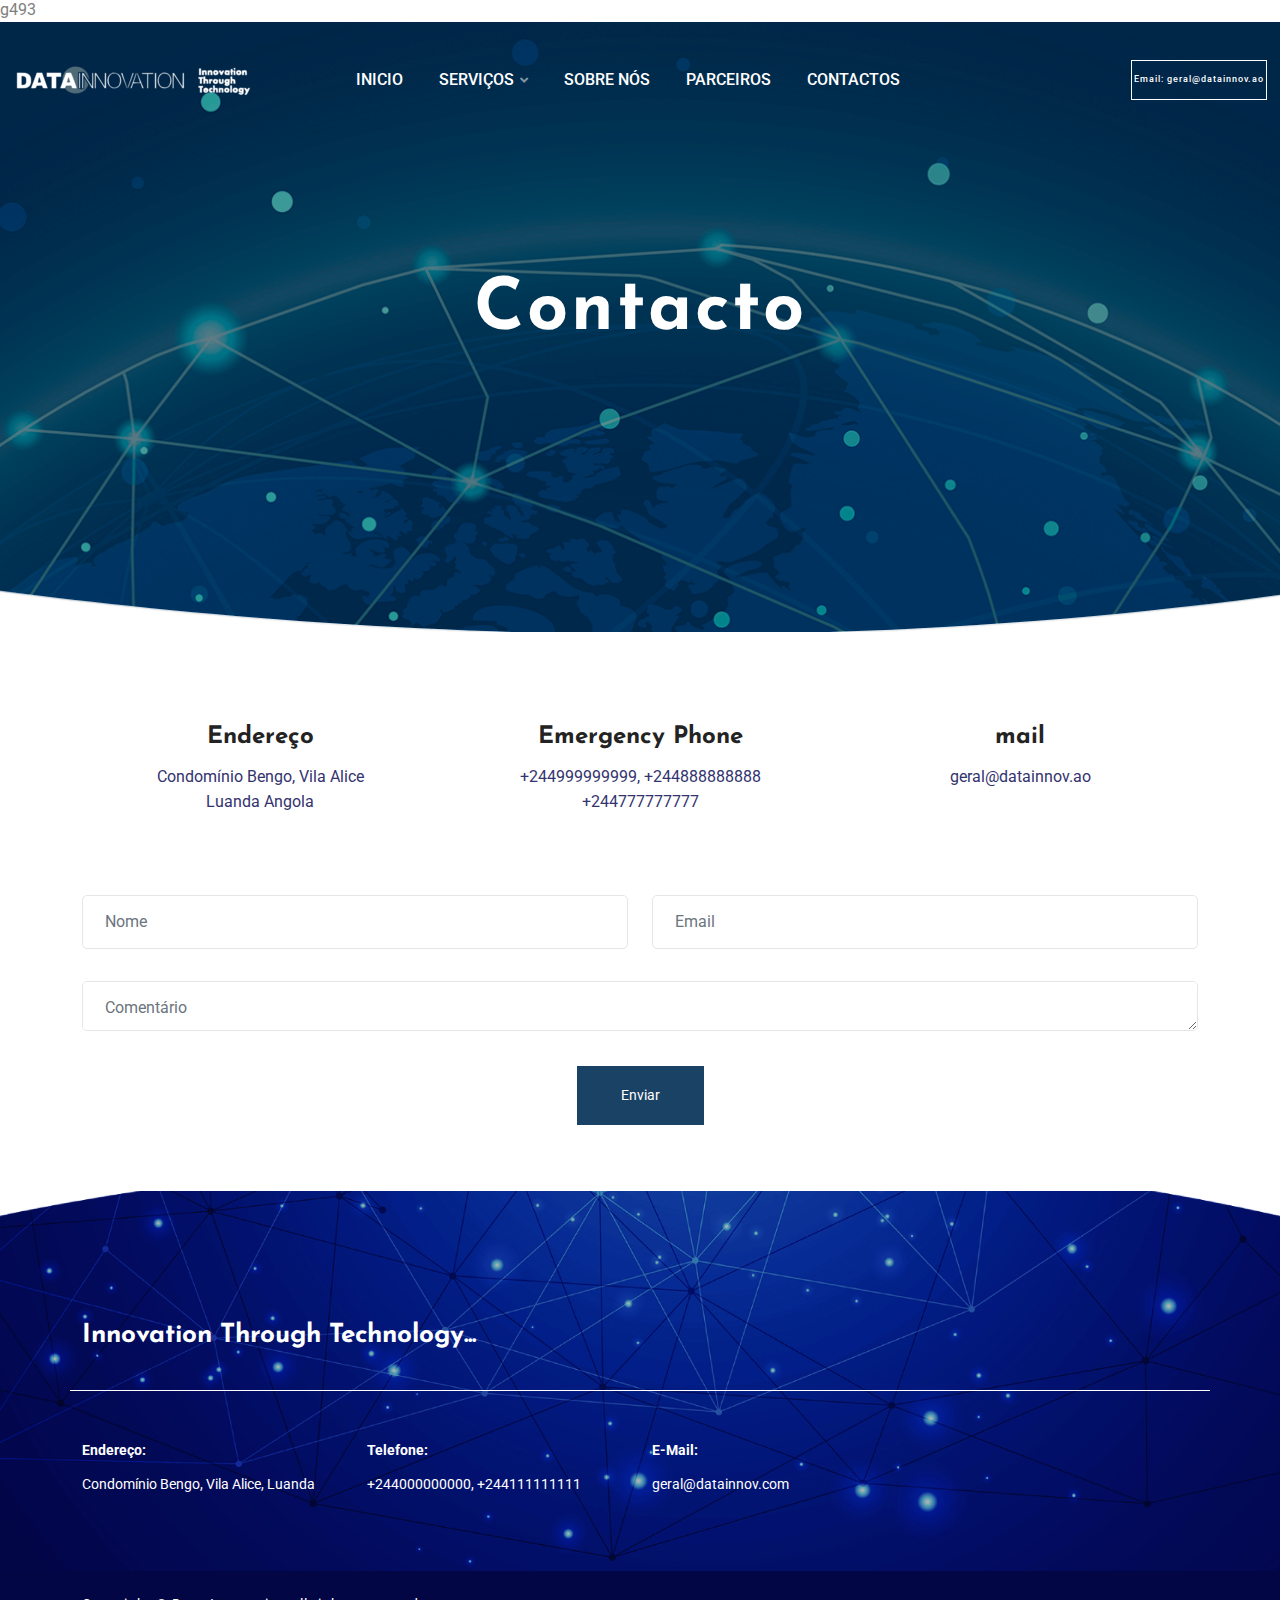
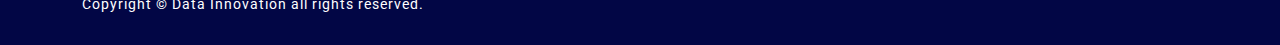
==== contact.html @ 6fbb6969 "first commit" ====
g493<!DOCTYPE HTML>
<html lang="en-US">
<head>
	<meta charset="UTF-8">
	<meta http-equiv="x-ua-compatible" content="ie=edge">
	<title>Ailata Technology & Multipurpose HTML5 Template</title>
	<meta name="description" content="">
	<meta name="viewport" content="width=device-width, initial-scale=1">
	<!-- Favicon -->
	<link rel="icon" type="image/png" sizes="56x56" href="assets/images/fav-icon/icon.png">
	<!-- bootstrap CSS -->
	<link rel="stylesheet" href="assets/css/bootstrap.min.css" type="text/css" media="all" />
	<!-- carousel CSS -->
	<link rel="stylesheet" href="assets/css/owl.carousel.min.css" type="text/css" media="all" />	
	<!-- nivo-slider CSS -->
	<link rel="stylesheet" href="assets/css/nivo-slider.css" type="text/css" media="all" />
	<!-- animate CSS -->
	<link rel="stylesheet" href="assets/css/animate.css" type="text/css" media="all" />	
	<!-- animated-text CSS -->
	<link rel="stylesheet" href="assets/css/animated-text.css" type="text/css" media="all" />	
	<!-- font-awesome CSS -->
	<link rel="stylesheet" href="assets/css/all.min.css" type="text/css" media="all" />	
	<!-- font-flaticon CSS -->
	<link rel="stylesheet" href="assets/css/flaticon.css" type="text/css" media="all" />	
	<!-- theme-default CSS -->
	<link rel="stylesheet" href="assets/css/theme-default.css" type="text/css" media="all" />	
	<!-- meanmenu CSS -->
	<link rel="stylesheet" href="assets/css/meanmenu.min.css" type="text/css" media="all" />
	<!-- Main Style CSS -->
	<link rel="stylesheet"  href="style.css" type="text/css" media="all" />
	<!-- transitions CSS -->
	<link rel="stylesheet" href="assets/css/owl.transitions.css" type="text/css" media="all" />
	<!-- venobox CSS -->
	<link rel="stylesheet" href="venobox/venobox.css" type="text/css" media="all" />
	<!-- widget CSS -->
	<link rel="stylesheet" href="assets/css/widget.css" type="text/css" media="all" />
	<!-- Jquery UI CSS -->	
	<link rel="stylesheet" href="assets/css/jquery-ui.min.css" type="text/css" media="all" />
	<!-- Jquery UI CSS -->	
	<link rel="stylesheet" href="assets/css/swiper-bundle.min.css" type="text/css" media="all" />
	<!-- responsive CSS -->
	<link rel="stylesheet" href="assets/css/responsive.css" type="text/css" media="all" />
	<!-- modernizr js -->	
	<script src="assets/js/vendor/modernizr-3.5.0.min.js"></script>
	
</head>
<body>
	<!--==================================================-->
	<!--start ailata Header  Area -->
	<!--==================================================-->
	<div class="header-area style-four" id="sticky-header">
		<div class="container-fluid">
			<div class="m-logo">
				<a href="#"><span class="logo-txt"></span></a>
			</div>
			<div class="menu-toggle">
				<span class="open_bar"><i class="fas fa-bars"></i></span>
				<span class="close_bar"><i class="fas fa-times"></i></span>
			</div>
			<div class="menu-wrapper">
				<div class="row align-items-center d-flex">
					<div class="col-lg-2">
						<div class="header-logo">
							<a class="main-logo" href="index.html"><img src="assets/images/Old_Logo.png" alt=""></a>
							<a class="stiky-logo" href="index.html"><img class="active" src="assets/images/Old_Logo_clean.png" alt=""></a>
						</div>
					</div>
					<div class="col-lg-8 p-0">
						<!--startheader menu-->
						<div class="header-menu ">
							<ul>
								<li><a href="index.html">Inicio<span class="mobile-menu-icon"><i class="fas fa-angle-right"></i></span></a>
								</li>
								<li><a href="#">Serviços <span><i class="fas fa-angle-down"></i></span><span class="mobile-menu-icon"><i class="fas fa-angle-right"></i></span></a>
									<div class="sub-menu">
										<ul>
											<li><a href="infra.html">Infraestruturas</a></li>
											<li><a href="Development.html">Desenvolvimento</a></li>
											<li><a href="Security.html">Segurança</a></li>
											<li><a href="Outsourcing.html">Outsourcing</a></li>
										</ul>
									</div>
								</li>
								<li><a href="About-us.html">Sobre Nós<span class="mobile-menu-icon"><i class="fas fa-angle-right"></i></span></a>
								</li>
								<li><a href="Partners.html">Parceiros<span class="mobile-menu-icon"><i class="fas fa-angle-right"></i></span></a>
								</li>
								<li><a href="contact.html">Contactos<span></a>
								</li>
							</ul>
						</div>
					</div>
					<div class="col-lg-2">
						<div class="header-right-menu">
							<!--<div class="header-src-btn">
								<div class="search-box-btn search-box-outer"><i class="fas fa-search"></i></div>
							</div>-->
							<div class="header-contact">
								<a href="contact.html">Email: geral@datainnov.ao</a>
							</div>
						</div>
					</div>
				</div>
			</div>
		</div>
	</div>
	<!--==================================================-->
	<!--Start ailata breatcome Area-->
	<!--==================================================-->
	<div class="breatcome-area d-flex align-items-center">
		<div class="container">
			<div class="row">
				<div class="col-lg-12">
					<div class="breatcome-content text-center">
						<div class="breatcome-content-title">
							<h1 class="text-white">contacto</h1>
						</div>
						<!-- <div class="breatcome-content-text">
							<ul>
								<li><a href="index.html">Home </a> <i class="fas fa-chevron-right"></i> <span>contacto</span></li>
							</ul>
						</div> -->
					</div>
				</div>
			</div>
		</div>
	</div>
	<!--==================================================-->
	<!--Start ailata contact Area-->
	<!--==================================================-->
	<div class="contact-area pt-90 pb-70">
		<div class="container">
			<div class="row">
				<div class="col-lg-4 col-md-6">
					<div class="single-contact-box">
						<div class="contact-content">
							<div class="contact-title">
							<h2>Endereço</h2>
						</div>
						<div class="contact-content-text">
							<p>Condomínio Bengo, Vila Alice<br>Luanda Angola</p>
						</div>
						</div>
					</div>
				</div>
				<div class="col-lg-4 col-md-6">
					<div class="single-contact-box">
						<div class="contact-content">
							<div class="contact-title">
							<h2>Emergency Phone</h2>
						</div>
						<div class="contact-content-text">
							<p>+244999999999, +244888888888 <br>+244777777777</p>
						</div>
						</div>
					</div>
				</div>
				<div class="col-lg-4 col-md-6">
					<div class="single-contact-box">
						<div class="contact-content">
							<div class="contact-title">
							<h2>mail</h2>
						</div>
						<div class="contact-content-text">
							<p>geral@datainnov.ao</p>
						</div>
						</div>
					</div>
				</div>
			</div>
			<!--start contact area-->
			<div class="row">
				<div class="contact_from pt-50">
					<form id="contact_form" action="mail.php" method="POST" >
						<div class="row">
							<div class="col-lg-6">
								<div class="form_box mb-3">
									<input class="form-control" type="text" name="name" placeholder="Nome">
								</div>
							</div>
							<div class="col-lg-6">
								<div class="form_box mb-3">
									<input  class="form-control" type="email" name="email" placeholder="Email">
								</div>
							</div>
							<div class="col-lg-12">
								<div class="form_box pt-3">
									<textarea  class="form-control" name="message" id="message" cols="30" rows="5" placeholder="Comentário"></textarea>
								</div>
							</div>
							<div class="quote_btn text_center">
								<button class="btn" type="submit">Enviar</button>
							</div>
						</div>
					</form>
					<p class="form-message"></p>
				</div>
			</div>
		</div>
	</div>
	<!--==================================================-->
	<!--Start ailata footer Area-->
	<!--==================================================-->
	<div class="ailata-footer-area">
		<div class="container">
			<div class="row align-items-center">
				<div class="col-lg-8 col-md-8">
					<div class="call-do-action-content">
						<div class="call-do-action-title">
							<h1 class="text-white">Innovation Through Technology...</h1>
						</div>
					</div>
				</div>
				<div class="col-lg-4 col-md-4">
				<!-- 	<div class="call-do-action-btn">
						<a href="#">Get Started</a>
					</div> -->
				</div>
			</div>
			<div class="row upper">
				<!-- <div class="col-lg-3 col-md-6">
					<div class="footer-title">
						<h2 class="text-white">Contactos:</h2>
					</div>
				</div> -->
				<div class="col-lg-3 col-md-6">
					<div class="ailata-footer-address">
						<p><b>Endereço:</b></p>
						<span>Condomínio Bengo, Vila Alice, Luanda</span>
					</div>
				</div>	
				<div class="col-lg-3 col-md-6">
					<div class="ailata-footer-address">
						<p><b>Telefone:</b></p>
						<span>+244000000000, +244111111111</span>
					</div>
					
				</div>
				<div class="col-lg-3 col-md-6">
					
						<div class="ailata-footer-address">
							<p><b>E-Mail:</b></p>
							<span>geral@datainnov.com</span>
						</div>

				</div>
			</div>
		</div>
	</div>
	<!--==================================================-->
	<!--Start ailata footer bottom Area-->
	<!--==================================================-->
	<div class="footer-bottom-area">
		<div class="container">
			<div class="row">
				<div class="col-md-6 col-md-6">
					<div class="footer-bottom-content">
						<p> Copyright © Data Innovation all rights reserved.</p>
					</div>
				</div>
				<div class="col-lg-6 col-md-6">
					<!-- <div class="footer-social-address">
						<ul>
							<li><a href="#">Facebook</a></li>
							<li><a href="#">Twitter</a></li>
							<li><a href="#"> Google</a></li>
							<li><a href="#">Pinterest</a></li>
						</ul>
					</div> -->
				</div>
			</div>
		</div>
	</div>
	<!--==================================================-->
	<!--Start colors option Area-->
	<!--==================================================-->
	
	<!--==================================================-->
	<!-- Start Search Popup Area -->
	<!--==================================================-->
	<div class="search-popup">
		<button class="close-search style-two"><i class="fas fa-times"></i></button>
		<button class="close-search"><i class="fas fa-arrow-up"></i></button>
		<form method="post" action="#">
			<div class="form-group">
				<input type="search" name="search-field" value="" placeholder="Search Here" required="">
				<button type="submit"><i class="fas fa-search"></i></button>
			</div>
		</form>
	</div>
	<!-- scrollup section -->
	<div class="scroll-area">
		<div class="top-wrap">
			<div class="go-top-btn-wraper">
				<div class="go-top go-top-button">
					<i class="fas fa-arrow-up"></i>
					<i class="fas fa-arrow-up"></i>
				</div>
			</div>
		</div>
	</div>
<!-- jquery js -->	
<script  src="assets/js/vendor/jquery-3.2.1.min.js"></script>
<!-- bootstrap js -->	
<script  src="assets/js/bootstrap.min.js"></script>
<!-- carousel js -->
<script  src="assets/js/owl.carousel.min.js"></script>
<!-- counterup js -->
<script  src="assets/js/jquery.counterup.min.js"></script>
<!-- waypoints js -->
<script  src="assets/js/waypoints.min.js"></script>
<!-- wow js -->
<script  src="assets/js/wow.js"></script>
<!-- imagesloaded js -->
<script  src="assets/js/imagesloaded.pkgd.min.js"></script>
<!-- venobox js -->
<script  src="venobox/venobox.js"></script>
<!-- ajax mail js -->
<script  src="assets/js/ajax-mail.js"></script>
<!--  animated-text js -->	
<script  src="assets/js/animated-text.js"></script>

<script  src="assets/js/swiper-bundle.min.js"></script>
<!-- venobox min js -->
<script  src="venobox/venobox.min.js"></script>
<!-- isotope js -->
<script  src="assets/js/isotope.pkgd.min.js"></script>
<!-- jquery nivo slider pack js -->
<script  src="assets/js/jquery.nivo.slider.pack.js"></script>
<!-- jquery meanmenu js -->	
<script  src="assets/js/jquery.meanmenu.js"></script>
<script  src="assets/js/popper.min.js"></script>
<!-- jquery scrollup js -->	
<script  src="assets/js/jquery.scrollUp.js"></script>
<!-- theme js -->	
<!-- Jquery UI js -->
<script src="assets/js/jquery-ui.min.js"></script>
<!-- jquery js -->	
<script src="assets/js/theme.js"></script>
<script>
	$(window).on('scroll', function () {
        var scrolled = $(window).scrollTop();
        if (scrolled > 300) $('.go-top').addClass('active');
        if (scrolled < 300) $('.go-top').removeClass('active');
    });

    $('.go-top').on('click', function () {
        $("html, body").animate({
            scrollTop: "0"
        }, 1200);
    });
	</script>
</body>
</html>
---- assets/css/nivo-slider.css ----
.nivoSlider{position:relative;width:100%;height:auto;overflow:hidden}.nivoSlider img{position:absolute;top:0;left:0;max-width:none}.nivo-main-image{display:block!important;position:relative!important;width:100%!important}.nivoSlider a.nivo-imageLink{position:absolute;top:0;left:0;width:100%;height:100%;border:0;padding:0;margin:0;z-index:6;display:none;background:white;filter:alpha(opacity=0);opacity:0}.nivo-slice{display:block;position:absolute;z-index:5;height:100%;top:0}.nivo-box{display:block;position:absolute;z-index:5;overflow:hidden}.nivo-box img{display:block}.nivo-caption{position:absolute;left:0;bottom:0;background:#000;color:#fff;width:100%;z-index:8;padding:5px 10px;opacity:.8;overflow:hidden;display:none;-moz-opacity:.8;filter:alpha(opacity=8);-webkit-box-sizing:border-box;-moz-box-sizing:border-box;box-sizing:border-box}.nivo-caption p{padding:5px;}.nivo-caption a{display:inline-block;}.nivo-html-caption{display:none}.nivo-directionNav a{position:absolute;top:45%;z-index:9;cursor:pointer}.nivo-prevNav{left:0}.nivo-nextNav{right:0}.nivo-controlNav{text-align:center;padding:15px 0}.nivo-controlNav a{cursor:pointer}.nivo-controlNav a.active{font-weight:700}
---- assets/css/animated-text.css ----
.cd-words-wrapper{display:inline-block;position:relative;text-align:left}.cd-words-wrapper b{display:inline-block;position:absolute;white-space:nowrap;left:0;top:0}.cd-words-wrapper b.is-visible{position:relative}.no-js .cd-words-wrapper b{opacity:0}.no-js .cd-words-wrapper b.is-visible{opacity:1}.cd-headline.rotate-1 .cd-words-wrapper{-webkit-perspective:300px;-moz-perspective:300px;perspective:300px}.cd-headline.rotate-1 b{opacity:0;-webkit-transform-origin:50% 100%;-moz-transform-origin:50% 100%;-ms-transform-origin:50% 100%;-o-transform-origin:50% 100%;transform-origin:50% 100%;-webkit-transform:rotateX(180deg);-moz-transform:rotateX(180deg);-ms-transform:rotateX(180deg);-o-transform:rotateX(180deg);transform:rotateX(180deg)}.cd-headline.rotate-1 b.is-visible{opacity:1;-webkit-transform:rotateX(0deg);-moz-transform:rotateX(0deg);-ms-transform:rotateX(0deg);-o-transform:rotateX(0deg);transform:rotateX(0deg);-webkit-animation:cd-rotate-1-in 1.2s;-moz-animation:cd-rotate-1-in 1.2s;animation:cd-rotate-1-in 1.2s}.cd-headline.rotate-1 b.is-hidden{-webkit-transform:rotateX(180deg);-moz-transform:rotateX(180deg);-ms-transform:rotateX(180deg);-o-transform:rotateX(180deg);transform:rotateX(180deg);-webkit-animation:cd-rotate-1-out 1.2s;-moz-animation:cd-rotate-1-out 1.2s;animation:cd-rotate-1-out 1.2s}@-webkit-keyframes cd-rotate-1-in{0%{-webkit-transform:rotateX(180deg);opacity:0}35%{-webkit-transform:rotateX(120deg);opacity:0}65%{opacity:0}100%{-webkit-transform:rotateX(360deg);opacity:1}}@-moz-keyframes cd-rotate-1-in{0%{-moz-transform:rotateX(180deg);opacity:0}35%{-moz-transform:rotateX(120deg);opacity:0}65%{opacity:0}100%{-moz-transform:rotateX(360deg);opacity:1}}@keyframes cd-rotate-1-in{0%{-webkit-transform:rotateX(180deg);-moz-transform:rotateX(180deg);-ms-transform:rotateX(180deg);-o-transform:rotateX(180deg);transform:rotateX(180deg);opacity:0}35%{-webkit-transform:rotateX(120deg);-moz-transform:rotateX(120deg);-ms-transform:rotateX(120deg);-o-transform:rotateX(120deg);transform:rotateX(120deg);opacity:0}65%{opacity:0}100%{-webkit-transform:rotateX(360deg);-moz-transform:rotateX(360deg);-ms-transform:rotateX(360deg);-o-transform:rotateX(360deg);transform:rotateX(360deg);opacity:1}}@-webkit-keyframes cd-rotate-1-out{0%{-webkit-transform:rotateX(0deg);opacity:1}35%{-webkit-transform:rotateX(-40deg);opacity:1}65%{opacity:0}100%{-webkit-transform:rotateX(180deg);opacity:0}}@-moz-keyframes cd-rotate-1-out{0%{-moz-transform:rotateX(0deg);opacity:1}35%{-moz-transform:rotateX(-40deg);opacity:1}65%{opacity:0}100%{-moz-transform:rotateX(180deg);opacity:0}}@keyframes cd-rotate-1-out{0%{-webkit-transform:rotateX(0deg);-moz-transform:rotateX(0deg);-ms-transform:rotateX(0deg);-o-transform:rotateX(0deg);transform:rotateX(0deg);opacity:1}35%{-webkit-transform:rotateX(-40deg);-moz-transform:rotateX(-40deg);-ms-transform:rotateX(-40deg);-o-transform:rotateX(-40deg);transform:rotateX(-40deg);opacity:1}65%{opacity:0}100%{-webkit-transform:rotateX(180deg);-moz-transform:rotateX(180deg);-ms-transform:rotateX(180deg);-o-transform:rotateX(180deg);transform:rotateX(180deg);opacity:0}}.cd-headline.type .cd-words-wrapper{vertical-align:top;overflow:hidden}.cd-headline.type .cd-words-wrapper::after{content:'';position:absolute;right:0;top:50%;bottom:auto;-webkit-transform:translateY(-50%);-moz-transform:translateY(-50%);-ms-transform:translateY(-50%);-o-transform:translateY(-50%);transform:translateY(-50%);height:90%;width:1px;background-color:#aebcb9}.cd-headline.type .cd-words-wrapper.waiting::after{-webkit-animation:cd-pulse 1s infinite;-moz-animation:cd-pulse 1s infinite;animation:cd-pulse 1s infinite}.cd-headline.type .cd-words-wrapper.selected{background-color:#aebcb9}.cd-headline.type .cd-words-wrapper.selected::after{visibility:hidden}.cd-headline.type .cd-words-wrapper.selected b{color:#0d0d0d}.cd-headline.type b{visibility:hidden}.cd-headline.type b.is-visible{visibility:visible}.cd-headline.type i{position:absolute;visibility:hidden}.cd-headline.type i.in{position:relative;visibility:visible}@-webkit-keyframes cd-pulse{0%{-webkit-transform:translateY(-50%) scale(1);opacity:1}40%{-webkit-transform:translateY(-50%) scale(0.9);opacity:0}100%{-webkit-transform:translateY(-50%) scale(0);opacity:0}}@-moz-keyframes cd-pulse{0%{-moz-transform:translateY(-50%) scale(1);opacity:1}40%{-moz-transform:translateY(-50%) scale(0.9);opacity:0}100%{-moz-transform:translateY(-50%) scale(0);opacity:0}}@keyframes cd-pulse{0%{-webkit-transform:translateY(-50%) scale(1);-moz-transform:translateY(-50%) scale(1);-ms-transform:translateY(-50%) scale(1);-o-transform:translateY(-50%) scale(1);transform:translateY(-50%) scale(1);opacity:1}40%{-webkit-transform:translateY(-50%) scale(0.9);-moz-transform:translateY(-50%) scale(0.9);-ms-transform:translateY(-50%) scale(0.9);-o-transform:translateY(-50%) scale(0.9);transform:translateY(-50%) scale(0.9);opacity:0}100%{-webkit-transform:translateY(-50%) scale(0);-moz-transform:translateY(-50%) scale(0);-ms-transform:translateY(-50%) scale(0);-o-transform:translateY(-50%) scale(0);transform:translateY(-50%) scale(0);opacity:0}}.cd-headline.rotate-2 .cd-words-wrapper{-webkit-perspective:300px;-moz-perspective:300px;perspective:300px}.cd-headline.rotate-2 i, .cd-headline.rotate-2 em{display:inline-block;-webkit-backface-visibility:hidden;backface-visibility:hidden}.cd-headline.rotate-2 b{opacity:0}.cd-headline.rotate-2 i{-webkit-transform-style:preserve-3d;-moz-transform-style:preserve-3d;-ms-transform-style:preserve-3d;-o-transform-style:preserve-3d;transform-style:preserve-3d;-webkit-transform:translateZ(-20px) rotateX(90deg);-moz-transform:translateZ(-20px) rotateX(90deg);-ms-transform:translateZ(-20px) rotateX(90deg);-o-transform:translateZ(-20px) rotateX(90deg);transform:translateZ(-20px) rotateX(90deg);opacity:0}.is-visible .cd-headline.rotate-2 i{opacity:1}.cd-headline.rotate-2 i.in{-webkit-animation:cd-rotate-2-in 0.4s forwards;-moz-animation:cd-rotate-2-in 0.4s forwards;animation:cd-rotate-2-in 0.4s forwards}.cd-headline.rotate-2 i.out{-webkit-animation:cd-rotate-2-out 0.4s forwards;-moz-animation:cd-rotate-2-out 0.4s forwards;animation:cd-rotate-2-out 0.4s forwards}.cd-headline.rotate-2 em{-webkit-transform:translateZ(20px);-moz-transform:translateZ(20px);-ms-transform:translateZ(20px);-o-transform:translateZ(20px);transform:translateZ(20px)}.no-csstransitions .cd-headline.rotate-2 i{-webkit-transform:rotateX(0deg);-moz-transform:rotateX(0deg);-ms-transform:rotateX(0deg);-o-transform:rotateX(0deg);transform:rotateX(0deg);opacity:0}.no-csstransitions .cd-headline.rotate-2 i em{-webkit-transform:scale(1);-moz-transform:scale(1);-ms-transform:scale(1);-o-transform:scale(1);transform:scale(1)}.no-csstransitions .cd-headline.rotate-2 .is-visible i{opacity:1}@-webkit-keyframes cd-rotate-2-in{0%{opacity:0;-webkit-transform:translateZ(-20px) rotateX(90deg)}60%{opacity:1;-webkit-transform:translateZ(-20px) rotateX(-10deg)}100%{opacity:1;-webkit-transform:translateZ(-20px) rotateX(0deg)}}@-moz-keyframes cd-rotate-2-in{0%{opacity:0;-moz-transform:translateZ(-20px) rotateX(90deg)}60%{opacity:1;-moz-transform:translateZ(-20px) rotateX(-10deg)}100%{opacity:1;-moz-transform:translateZ(-20px) rotateX(0deg)}}@keyframes cd-rotate-2-in{0%{opacity:0;-webkit-transform:translateZ(-20px) rotateX(90deg);-moz-transform:translateZ(-20px) rotateX(90deg);-ms-transform:translateZ(-20px) rotateX(90deg);-o-transform:translateZ(-20px) rotateX(90deg);transform:translateZ(-20px) rotateX(90deg)}60%{opacity:1;-webkit-transform:translateZ(-20px) rotateX(-10deg);-moz-transform:translateZ(-20px) rotateX(-10deg);-ms-transform:translateZ(-20px) rotateX(-10deg);-o-transform:translateZ(-20px) rotateX(-10deg);transform:translateZ(-20px) rotateX(-10deg)}100%{opacity:1;-webkit-transform:translateZ(-20px) rotateX(0deg);-moz-transform:translateZ(-20px) rotateX(0deg);-ms-transform:translateZ(-20px) rotateX(0deg);-o-transform:translateZ(-20px) rotateX(0deg);transform:translateZ(-20px) rotateX(0deg)}}@-webkit-keyframes cd-rotate-2-out{0%{opacity:1;-webkit-transform:translateZ(-20px) rotateX(0)}60%{opacity:0;-webkit-transform:translateZ(-20px) rotateX(-100deg)}100%{opacity:0;-webkit-transform:translateZ(-20px) rotateX(-90deg)}}@-moz-keyframes cd-rotate-2-out{0%{opacity:1;-moz-transform:translateZ(-20px) rotateX(0)}60%{opacity:0;-moz-transform:translateZ(-20px) rotateX(-100deg)}100%{opacity:0;-moz-transform:translateZ(-20px) rotateX(-90deg)}}@keyframes cd-rotate-2-out{0%{opacity:1;-webkit-transform:translateZ(-20px) rotateX(0);-moz-transform:translateZ(-20px) rotateX(0);-ms-transform:translateZ(-20px) rotateX(0);-o-transform:translateZ(-20px) rotateX(0);transform:translateZ(-20px) rotateX(0)}60%{opacity:0;-webkit-transform:translateZ(-20px) rotateX(-100deg);-moz-transform:translateZ(-20px) rotateX(-100deg);-ms-transform:translateZ(-20px) rotateX(-100deg);-o-transform:translateZ(-20px) rotateX(-100deg);transform:translateZ(-20px) rotateX(-100deg)}100%{opacity:0;-webkit-transform:translateZ(-20px) rotateX(-90deg);-moz-transform:translateZ(-20px) rotateX(-90deg);-ms-transform:translateZ(-20px) rotateX(-90deg);-o-transform:translateZ(-20px) rotateX(-90deg);transform:translateZ(-20px) rotateX(-90deg)}}.cd-headline.loading-bar span{display:inline-block;padding: .2em 0}.cd-headline.loading-bar .cd-words-wrapper{overflow:hidden;vertical-align:top}.cd-headline.loading-bar .cd-words-wrapper::after{content:'';position:absolute;left:0;bottom:0;height:3px;width:0;background:#0096a7;z-index:2;-webkit-transition:width 0.3s -0.1s;-moz-transition:width 0.3s -0.1s;transition:width 0.3s -0.1s}.cd-headline.loading-bar .cd-words-wrapper.is-loading::after{width:100%;-webkit-transition:width 3s;-moz-transition:width 3s;transition:width 3s}.cd-headline.loading-bar b{top: .2em;opacity:0;-webkit-transition:opacity 0.3s;-moz-transition:opacity 0.3s;transition:opacity 0.3s}.cd-headline.loading-bar b.is-visible{opacity:1;top:0}.cd-headline.slide span{display:inline-block;padding: .2em 0}.cd-headline.slide .cd-words-wrapper{overflow:hidden;vertical-align:top}.cd-headline.slide b{opacity:0;top: .2em}.cd-headline.slide b.is-visible{top:0;opacity:1;-webkit-animation:slide-in 0.6s;-moz-animation:slide-in 0.6s;animation:slide-in 0.6s}.cd-headline.slide b.is-hidden{-webkit-animation:slide-out 0.6s;-moz-animation:slide-out 0.6s;animation:slide-out 0.6s}@-webkit-keyframes slide-in{0%{opacity:0;-webkit-transform:translateY(-100%)}60%{opacity:1;-webkit-transform:translateY(20%)}100%{opacity:1;-webkit-transform:translateY(0)}}@-moz-keyframes slide-in{0%{opacity:0;-moz-transform:translateY(-100%)}60%{opacity:1;-moz-transform:translateY(20%)}100%{opacity:1;-moz-transform:translateY(0)}}@keyframes slide-in{0%{opacity:0;-webkit-transform:translateY(-100%);-moz-transform:translateY(-100%);-ms-transform:translateY(-100%);-o-transform:translateY(-100%);transform:translateY(-100%)}60%{opacity:1;-webkit-transform:translateY(20%);-moz-transform:translateY(20%);-ms-transform:translateY(20%);-o-transform:translateY(20%);transform:translateY(20%)}100%{opacity:1;-webkit-transform:translateY(0);-moz-transform:translateY(0);-ms-transform:translateY(0);-o-transform:translateY(0);transform:translateY(0)}}@-webkit-keyframes slide-out{0%{opacity:1;-webkit-transform:translateY(0)}60%{opacity:0;-webkit-transform:translateY(120%)}100%{opacity:0;-webkit-transform:translateY(100%)}}@-moz-keyframes slide-out{0%{opacity:1;-moz-transform:translateY(0)}60%{opacity:0;-moz-transform:translateY(120%)}100%{opacity:0;-moz-transform:translateY(100%)}}@keyframes slide-out{0%{opacity:1;-webkit-transform:translateY(0);-moz-transform:translateY(0);-ms-transform:translateY(0);-o-transform:translateY(0);transform:translateY(0)}60%{opacity:0;-webkit-transform:translateY(120%);-moz-transform:translateY(120%);-ms-transform:translateY(120%);-o-transform:translateY(120%);transform:translateY(120%)}100%{opacity:0;-webkit-transform:translateY(100%);-moz-transform:translateY(100%);-ms-transform:translateY(100%);-o-transform:translateY(100%);transform:translateY(100%)}}.cd-headline.clip span{display:inline-block;padding: .2em 0}.cd-headline.clip .cd-words-wrapper{overflow:hidden;vertical-align:top}.cd-headline.clip .cd-words-wrapper::after{content:'';position:absolute;top:0;right:0;width:2px;height:100%;background-color:#aebcb9}.cd-headline.clip b{opacity:0}.cd-headline.clip b.is-visible{opacity:1}.cd-headline.zoom .cd-words-wrapper{-webkit-perspective:300px;-moz-perspective:300px;perspective:300px}.cd-headline.zoom b{opacity:0}.cd-headline.zoom b.is-visible{opacity:1;-webkit-animation:zoom-in 0.8s;-moz-animation:zoom-in 0.8s;animation:zoom-in 0.8s}.cd-headline.zoom b.is-hidden{-webkit-animation:zoom-out 0.8s;-moz-animation:zoom-out 0.8s;animation:zoom-out 0.8s}@-webkit-keyframes zoom-in{0%{opacity:0;-webkit-transform:translateZ(100px)}100%{opacity:1;-webkit-transform:translateZ(0)}}@-moz-keyframes zoom-in{0%{opacity:0;-moz-transform:translateZ(100px)}100%{opacity:1;-moz-transform:translateZ(0)}}@keyframes zoom-in{0%{opacity:0;-webkit-transform:translateZ(100px);-moz-transform:translateZ(100px);-ms-transform:translateZ(100px);-o-transform:translateZ(100px);transform:translateZ(100px)}100%{opacity:1;-webkit-transform:translateZ(0);-moz-transform:translateZ(0);-ms-transform:translateZ(0);-o-transform:translateZ(0);transform:translateZ(0)}}@-webkit-keyframes zoom-out{0%{opacity:1;-webkit-transform:translateZ(0)}100%{opacity:0;-webkit-transform:translateZ(-100px)}}@-moz-keyframes zoom-out{0%{opacity:1;-moz-transform:translateZ(0)}100%{opacity:0;-moz-transform:translateZ(-100px)}}@keyframes zoom-out{0%{opacity:1;-webkit-transform:translateZ(0);-moz-transform:translateZ(0);-ms-transform:translateZ(0);-o-transform:translateZ(0);transform:translateZ(0)}100%{opacity:0;-webkit-transform:translateZ(-100px);-moz-transform:translateZ(-100px);-ms-transform:translateZ(-100px);-o-transform:translateZ(-100px);transform:translateZ(-100px)}}.cd-headline.rotate-3 .cd-words-wrapper{-webkit-perspective:300px;-moz-perspective:300px;perspective:300px}.cd-headline.rotate-3 b{opacity:0}.cd-headline.rotate-3 i{display:inline-block;-webkit-transform:rotateY(180deg);-moz-transform:rotateY(180deg);-ms-transform:rotateY(180deg);-o-transform:rotateY(180deg);transform:rotateY(180deg);-webkit-backface-visibility:hidden;backface-visibility:hidden}.is-visible .cd-headline.rotate-3 i{-webkit-transform:rotateY(0deg);-moz-transform:rotateY(0deg);-ms-transform:rotateY(0deg);-o-transform:rotateY(0deg);transform:rotateY(0deg)}.cd-headline.rotate-3 i.in{-webkit-animation:cd-rotate-3-in 0.6s forwards;-moz-animation:cd-rotate-3-in 0.6s forwards;animation:cd-rotate-3-in 0.6s forwards}.cd-headline.rotate-3 i.out{-webkit-animation:cd-rotate-3-out 0.6s forwards;-moz-animation:cd-rotate-3-out 0.6s forwards;animation:cd-rotate-3-out 0.6s forwards}.no-csstransitions .cd-headline.rotate-3 i{-webkit-transform:rotateY(0deg);-moz-transform:rotateY(0deg);-ms-transform:rotateY(0deg);-o-transform:rotateY(0deg);transform:rotateY(0deg);opacity:0}.no-csstransitions .cd-headline.rotate-3 .is-visible i{opacity:1}@-webkit-keyframes cd-rotate-3-in{0%{-webkit-transform:rotateY(180deg)}100%{-webkit-transform:rotateY(0deg)}}@-moz-keyframes cd-rotate-3-in{0%{-moz-transform:rotateY(180deg)}100%{-moz-transform:rotateY(0deg)}}@keyframes cd-rotate-3-in{0%{-webkit-transform:rotateY(180deg);-moz-transform:rotateY(180deg);-ms-transform:rotateY(180deg);-o-transform:rotateY(180deg);transform:rotateY(180deg)}100%{-webkit-transform:rotateY(0deg);-moz-transform:rotateY(0deg);-ms-transform:rotateY(0deg);-o-transform:rotateY(0deg);transform:rotateY(0deg)}}@-webkit-keyframes cd-rotate-3-out{0%{-webkit-transform:rotateY(0)}100%{-webkit-transform:rotateY(-180deg)}}@-moz-keyframes cd-rotate-3-out{0%{-moz-transform:rotateY(0)}100%{-moz-transform:rotateY(-180deg)}}@keyframes cd-rotate-3-out{0%{-webkit-transform:rotateY(0);-moz-transform:rotateY(0);-ms-transform:rotateY(0);-o-transform:rotateY(0);transform:rotateY(0)}100%{-webkit-transform:rotateY(-180deg);-moz-transform:rotateY(-180deg);-ms-transform:rotateY(-180deg);-o-transform:rotateY(-180deg);transform:rotateY(-180deg)}}.cd-headline.scale b{opacity:0}.cd-headline.scale i{display:inline-block;opacity:0;-webkit-transform:scale(0);-moz-transform:scale(0);-ms-transform:scale(0);-o-transform:scale(0);transform:scale(0)}.is-visible .cd-headline.scale i{opacity:1}.cd-headline.scale i.in{-webkit-animation:scale-up 0.6s forwards;-moz-animation:scale-up 0.6s forwards;animation:scale-up 0.6s forwards}.cd-headline.scale i.out{-webkit-animation:scale-down 0.6s forwards;-moz-animation:scale-down 0.6s forwards;animation:scale-down 0.6s forwards}.no-csstransitions .cd-headline.scale i{-webkit-transform:scale(1);-moz-transform:scale(1);-ms-transform:scale(1);-o-transform:scale(1);transform:scale(1);opacity:0}.no-csstransitions .cd-headline.scale .is-visible i{opacity:1}@-webkit-keyframes scale-up{0%{-webkit-transform:scale(0);opacity:0}60%{-webkit-transform:scale(1.2);opacity:1}100%{-webkit-transform:scale(1);opacity:1}}@-moz-keyframes scale-up{0%{-moz-transform:scale(0);opacity:0}60%{-moz-transform:scale(1.2);opacity:1}100%{-moz-transform:scale(1);opacity:1}}@keyframes scale-up{0%{-webkit-transform:scale(0);-moz-transform:scale(0);-ms-transform:scale(0);-o-transform:scale(0);transform:scale(0);opacity:0}60%{-webkit-transform:scale(1.2);-moz-transform:scale(1.2);-ms-transform:scale(1.2);-o-transform:scale(1.2);transform:scale(1.2);opacity:1}100%{-webkit-transform:scale(1);-moz-transform:scale(1);-ms-transform:scale(1);-o-transform:scale(1);transform:scale(1);opacity:1}}@-webkit-keyframes scale-down{0%{-webkit-transform:scale(1);opacity:1}60%{-webkit-transform:scale(0);opacity:0}}@-moz-keyframes scale-down{0%{-moz-transform:scale(1);opacity:1}60%{-moz-transform:scale(0);opacity:0}}@keyframes scale-down{0%{-webkit-transform:scale(1);-moz-transform:scale(1);-ms-transform:scale(1);-o-transform:scale(1);transform:scale(1);opacity:1}60%{-webkit-transform:scale(0);-moz-transform:scale(0);-ms-transform:scale(0);-o-transform:scale(0);transform:scale(0);opacity:0}}.cd-headline.push b{opacity:0}.cd-headline.push b.is-visible{opacity:1;-webkit-animation:push-in 0.6s;-moz-animation:push-in 0.6s;animation:push-in 0.6s}.cd-headline.push b.is-hidden{-webkit-animation:push-out 0.6s;-moz-animation:push-out 0.6s;animation:push-out 0.6s}@-webkit-keyframes push-in{0%{opacity:0;-webkit-transform:translateX(-100%)}60%{opacity:1;-webkit-transform:translateX(10%)}100%{opacity:1;-webkit-transform:translateX(0)}}@-moz-keyframes push-in{0%{opacity:0;-moz-transform:translateX(-100%)}60%{opacity:1;-moz-transform:translateX(10%)}100%{opacity:1;-moz-transform:translateX(0)}}@keyframes push-in{0%{opacity:0;-webkit-transform:translateX(-100%);-moz-transform:translateX(-100%);-ms-transform:translateX(-100%);-o-transform:translateX(-100%);transform:translateX(-100%)}60%{opacity:1;-webkit-transform:translateX(10%);-moz-transform:translateX(10%);-ms-transform:translateX(10%);-o-transform:translateX(10%);transform:translateX(10%)}100%{opacity:1;-webkit-transform:translateX(0);-moz-transform:translateX(0);-ms-transform:translateX(0);-o-transform:translateX(0);transform:translateX(0)}}@-webkit-keyframes push-out{0%{opacity:1;-webkit-transform:translateX(0)}60%{opacity:0;-webkit-transform:translateX(110%)}100%{opacity:0;-webkit-transform:translateX(100%)}}@-moz-keyframes push-out{0%{opacity:1;-moz-transform:translateX(0)}60%{opacity:0;-moz-transform:translateX(110%)}100%{opacity:0;-moz-transform:translateX(100%)}}@keyframes push-out{0%{opacity:1;-webkit-transform:translateX(0);-moz-transform:translateX(0);-ms-transform:translateX(0);-o-transform:translateX(0);transform:translateX(0)}60%{opacity:0;-webkit-transform:translateX(110%);-moz-transform:translateX(110%);-ms-transform:translateX(110%);-o-transform:translateX(110%);transform:translateX(110%)}100%{opacity:0;-webkit-transform:translateX(100%);-moz-transform:translateX(100%);-ms-transform:translateX(100%);-o-transform:translateX(100%);transform:translateX(100%)}}
---- assets/css/flaticon.css ----
@font-face {
  font-family: "Flaticon";
  src: url("../fonts/flaticon.eot");
  src: url("../fonts/flaticond41d.eot?#iefix") format("embedded-opentype"),
       url("../fonts/flaticon.woff") format("woff"),
       url("../fonts/flaticon.ttf") format("truetype"),
       url("../fonts/flaticon.svg#Flaticon") format("svg");
  font-weight: normal;
  font-style: normal;
}

@media screen and (-webkit-min-device-pixel-ratio:0) {
  @font-face {
    font-family: "Flaticon";
    src: url("../fonts/flaticon.svg#Flaticon") format("svg");
  }
}

[class^="flaticon-"]:before, [class*=" flaticon-"]:before,
[class^="flaticon-"]:after, [class*=" flaticon-"]:after {   
 	font-family: Flaticon;
	font-style: normal;
}
.flaticon-diagram:before {
    content: "\f101";
}
.flaticon-thinking:before {
    content: "\f102";
}
.flaticon-settings:before {
    content: "\f103";
}
.flaticon-support:before {
    content: "\f104";
}
.flaticon-chip:before {
    content: "\f105";
}
.flaticon-project-management:before {
    content: "\f106";
}
.flaticon-hand:before {
    content: "\f107";
}
---- assets/css/theme-default.css ----
/*
font-family: 'Josefin Sans', sans-serif;
font-family: 'Roboto', sans-serif;

*/

@import url(https://fonts.googleapis.com/css2?family=Josefin+Sans:ital,wght@0,100;0,200;0,300;0,400;0,500;0,600;0,700;1,100;1,200;1,300;1,400;1,500;1,600;1,700&family=Roboto:ital,wght@0,100;0,300;0,400;0,500;0,700;0,900;1,100;1,300;1,400;1,500;1,700;1,900&displa);
html, body {
	overflow-x: hidden;
}

body {
    color: #7e7e7e;
    font-family:'Roboto', sans-serif;
    font-style: normal;
    font-size: 16px;
    line-height: 1.3;
    letter-spacing:0px;
    font-weight: 400;
    font-style: normal;
    transition: .5s;
    margin-bottom: 0;
}

p {

    font-weight: 400;
	font-style: normal;
}
h1,
h2,
h3,
h4,
h5,
h6 {
   color: #232323;
    font-family: 'Josefin Sans', sans-serif;
    font-style: normal;
    line-height: 1.3;
    font-weight: 700;
}

a{
    -webkit-transition: all 0.3s ease-out 0s;
    transition: all 0.3s ease-out 0s;
}
a{
     color: #0C5ADB;
}
a:focus,
.btn:focus {
    text-decoration: none;
    outline: none;
}
a:focus,
a:hover {
    text-decoration: none;
    text-decoration: none;	
}
.uppercase {
    text-transform: uppercase;
}
.capitalize {
    text-transform: capitalize;
}

h1 a,
h2 a,
h3 a,
h4 a,
h5 a,
h6 a {
    color: inherit;
    -webkit-transition: .5s;
    transition: .5s;
}
h1 {
    font-size:50px;
}
h2 {
    font-size: 35px;	
}
h3 {
    font-size: 30px;
}
h4 {
    font-size: 24px;
}
h5 {
    font-size: 20px;
}
h6 {
    font-size: 18px;
}
.white h1,
.white h2,
.white h3,
.white h4,
.white h5,
.white h6 {
    color: #fff;
}
.white p {
    color: #fff;
}
ul {
    margin: 0px;
    padding: 0px;
}
li {
  list-style: none;
}
input:focus,
button:focus
{
	border-color:transparent;
	outline-color:transparent;
}
textarea:focus{
	border-color:transparent;
	outline-color:transparent;
}
a,i, cite, em, var, address, dfn,ol,li,ul{
	font-style:normal;
	font-weight:400;
    text-decoration: none;
}
/* Default Background */
*::-moz-selection {
    background:#3399FF;
    color: #fff;
    text-shadow: none;
}
::-moz-selection {
    background: #3399FF;
    color: #fff;
    text-shadow: none;
}
::selection {
    background:#3399FF;
    color: #fff;
    text-shadow: none;
}
::placeholder {
    color: #a0a1a2;
    font-size: 16px;
}
::-webkit-input-placeholder {
    /* Chrome/Opera/Safari */
    color: #a0a1a2;
}
::-moz-placeholder {
    /* Firefox 19+ */    
    color: #a0a1a2;
}
:-ms-input-placeholder {
    /* IE 10+ */
    color: #a0a1a2;
}
:-moz-placeholder {
    /* Firefox 18- */
    color: #a0a1a2;
}
/* Padding Top Css */
.pt-350{padding-top:350px;}
.pt-300{padding-top:300px;}
.pt-280{padding-top:280px;}
.pt-250{padding-top:250px;}
.pt-200{padding-top:200px;}
.pt-190{padding-top:190px;}
.pt-180{padding-top:180px;}
.pt-170{padding-top:170px;}
.pt-162{padding-top:162px;}
.pt-160{padding-top:160px;}
.pt-150{padding-top:150px;}
.pt-140{padding-top:140px;}
.pt-130{padding-top:130px;}
.pt-128{padding-top:128px;}
.pt-125{padding-top:125px;}
.pt-120{padding-top:120px;}
.pt-115{padding-top:115px;}
.pt-110{padding-top:110px;}
.pt-105{padding-top:105px;}
.pt-100{padding-top:100px;}
.pt-95{padding-top:95px;}
.pt-90{padding-top:90px;}
.pt-85{padding-top:85px;}
.pt-83{padding-top:83px;}
.pt-80{padding-top:80px;}
.pt-75{padding-top:75px;}
.pt-70{padding-top:70px;}
.pt-67{padding-top:67px;}
.pt-65{padding-top:65px;}
.pt-62{padding-top:62px;}
.pt-60{padding-top:60px;}
.pt-52{padding-top:52px;}
.pt-55{padding-top:55px;}
.pt-50{padding-top:50px;}
.pt-45{padding-top:45px;}
.pt-40{padding-top:40px;}
.pt-35{padding-top:35px;}
.pt-33{padding-top:33px;}
.pt-32{padding-top:32px;}
.pt-30{padding-top:30px;}
.pt-27{padding-top:27px;}
.pt-25{padding-top:25px;}
.pt-20{padding-top:20px;}
.pt-18{padding-top:18px;}
.pt-15{padding-top:15px;}
.pt-12{padding-top:12px;}
.pt-10{padding-top:10px;}
/* Padding Bottom Css */
.pb-350{padding-bottom:350px;}
.pb-290{padding-bottom:290px;}
.pb-250{padding-bottom:250px;}
.pb-210{padding-bottom:210px;}
.pb-200{padding-bottom:200px;}
.pb-190{padding-bottom:190px;}
.pb-180{padding-bottom:180px;}
.pb-172{padding-bottom:172px;}
.pb-170{padding-bottom:170px;}
.pb-162{padding-bottom:162px;}
.pb-160{padding-bottom:160px;}
.pb-150{padding-bottom:150px;}
.pb-140{padding-bottom:140px;}
.pb-135{padding-bottom:135px;}
.pb-130{padding-bottom:130px;}
.pb-120{padding-bottom:120px;}
.pb-110{padding-bottom:110px;}
.pb-105{padding-bottom:105px;}
.pb-100{padding-bottom:100px;}
.pb-95{padding-bottom:95px;}
.pb-90{padding-bottom:90px;}
.pb-85{padding-bottom:85px;}
.pb-80{padding-bottom:80px;}
.pb-75{padding-bottom:75px;}
.pb-70{padding-bottom:70px;}
.pb-65{padding-bottom:65px;}
.pb-60{padding-bottom:60px;}
.pb-55{padding-bottom:55px;}
.pb-50{padding-bottom:50px;}
.pb-45{padding-bottom:45px;}
.pb-40{padding-bottom:40px;}
.pb-35{padding-bottom:35px;}
.pb-30{padding-bottom:30px;}
.pb-25{padding-bottom:25px;}
.pb-20{padding-bottom:20px;}
.pb-17{padding-bottom:17px;}
.pb-15{padding-bottom:15px;}
.pb-12{padding-bottom:12px;}
.pb-10{padding-bottom:10px;}
/* Padding Left Css */
.pl-350{padding-left:350px;}
.pl-185{padding-left:185px;}
.pl-120{padding-left:120px;}
.pl-110{padding-left:110px;}
.pl-100{padding-left:100px;}
.pl-90{padding-left:90px;}
.pl-80{padding-left:80px;}
.pl-70{padding-left:70px;}
.pl-65{padding-left:65px;}
.pl-60{padding-left:60px;}
.pl-50{padding-left:50px;}
.pl-45{padding-left:45px;}
.pl-40{padding-left:40px;}
.pl-35{padding-left:35px;}
.pl-30{padding-left:30px;}
.pl-25{padding-left:25px;}
.pl-20{padding-left:20px;}
.pl-15{padding-left:15px;}
.pl-10{padding-left:10px;}
/* Padding Right Css */
.pr-120{padding-right:120px;}
.pr-110{padding-right:110px;}
.pr-100{padding-right:100px;}
.pr-90{padding-right:90px;}
.pr-80{padding-right:80px;}
.pr-70{padding-right:70px;}
.pr-65{padding-right:65px;}
.pr-60{padding-right:60px;}
.pr-50{padding-right:50px;}
.pr-40{padding-right:40px;}
.pr-35{padding-right:35px;}
.pr-30{padding-right:30px;}
.pr-25{padding-right:25px;}
.pr-20{padding-right:20px;}
.pr-15{padding-right:15px;}
.pr-10{padding-right:10px;}

/* Margin Top Css */
.mt-200{margin-top:200px;}
.mt-190{margin-top:190px;}
.mt-180{margin-top:180px;}
.mt-170{margin-top:170px;}
.mt-160{margin-top:160px;}
.mt-150{margin-top:150px;}
.mt-140{margin-top:140px;}
.mt-130{margin-top:130px;}
.mt-120{margin-top:120px;}
.mt-110{margin-top:110px;}
.mt-100{margin-top:100px;}
.mt-95{margin-top:95px;}
.mt-90{margin-top:90px;}
.mt-80{margin-top:80px;}
.mt-75{margin-top:75px;}
.mt-70{margin-top:70px;}
.mt-65{margin-top:65px;}
.mt-60{margin-top:60px;}
.mt-55{margin-top:55px;}
.mt-50{margin-top:50px;}
.mt-45{margin-top:45px;}
.mt-40{margin-top:40px;}
.mt-35{margin-top:35px;}
.mt-30{margin-top:30px;}
.mt-25{margin-top:25px;}
.mt-20{margin-top:20px;}
.mt-15{margin-top:15px;}
.mt-10{margin-top:10px;}

/* Margin Bottom Css */
.mb-200{margin-bottom:200px;}
.mb-190{margin-bottom:190px;}
.mb-180{margin-bottom:180px;}
.mb-170{margin-bottom:170px;}
.mb-160{margin-bottom:160px;}
.mb-150{margin-bottom:150px;}
.mb-140{margin-bottom:140px;}
.mb-130{margin-bottom:130px;}
.mb-120{margin-bottom:120px;}
.mb-110{margin-bottom:110px;}
.mb-100{margin-bottom:100px;}
.mb-95{margin-bottom:95px;}
.mb-90{margin-bottom:90px;}
.mb-80{margin-bottom:80px;}
.mb-75{margin-bottom:75px;}
.mb-70{margin-bottom:70px;}
.mb-65{margin-bottom:65px;}
.mb-60{margin-bottom:60px;}
.mb-55{margin-bottom:55px;}
.mb-50{margin-bottom:50px;}
.mb-45{margin-bottom:45px;}
.mb-40{margin-bottom:40px;}
.mb-35{margin-bottom:35px;}
.mb-30{margin-bottom:30px;}
.mb-25{margin-bottom:25px;}
.mb-20{margin-bottom:20px;}
.mb-15{margin-bottom:15px;}
.mb-10{margin-bottom:10px;}

/* Margin Left Css */
.ml-200{margin-left:200px;}
.ml-190{margin-left:190px;}
.ml-180{margin-left:180px;}
.ml-170{margin-left:170px;}
.ml-160{margin-left:160px;}
.ml-150{margin-left:150px;}
.ml-140{margin-left:140px;}
.ml-130{margin-left:130px;}
.ml-120{margin-left:120px;}
.ml-110{margin-left:110px;}
.ml-100{margin-left:100px;}
.ml-95{margin-left:95px;}
.ml-90{margin-left:90px;}
.ml-80{margin-left:80px;}
.ml-75{margin-left:75px;}
.ml-70{margin-left:70px;}
.ml-65{margin-left:65px;}
.ml-60{margin-left:60px;}
.ml-55{margin-left:55px;}
.ml-50{margin-left:50px;}
.ml-45{margin-left:45px;}
.ml-40{margin-left:40px;}
.ml-35{margin-left:35px;}
.ml-30{margin-left:30px;}
.ml-25{margin-left:25px;}
.ml-20{margin-left:20px;}
.ml-15{margin-left:15px;}
.ml-10{margin-left:10px;}

/* Margin Right Css */
.mr-200{margin-right:200px;}
.mr-190{margin-right:190px;}
.mr-180{margin-right:180px;}
.mr-170{margin-right:170px;}
.mr-160{margin-right:160px;}
.mr-150{margin-right:150px;}
.mr-140{margin-right:140px;}
.mr-130{margin-right:130px;}
.mr-120{margin-right:120px;}
.mr-110{margin-right:110px;}
.mr-100{margin-right:100px;}
.mr-95{margin-right:95px;}
.mr-90{margin-right:90px;}
.mr-80{margin-right:80px;}
.mr-75{margin-right:75px;}
.mr-70{margin-right:70px;}
.mr-65{margin-right:65px;}
.mr-60{margin-right:60px;}
.mr-55{margin-right:55px;}
.mr-50{margin-right:50px;}
.mr-45{margin-right:45px;}
.mr-40{margin-right:40px;}
.mr-35{margin-right:35px;}
.mr-30{margin-right:30px;}
.mr-25{margin-right:25px;}
.mr-20{margin-right:20px;}
.mr-15{margin-right:15px;}
.mr-10{margin-right:10px;}
---- style.css ----
/*start header area*/
.header-menu .sub-menu {
    height: auto;
    width: 230px;
    background: #fff;
    box-shadow: 0 0 5px rgba(0,0, 0,0.2);
    position: absolute;
    text-align: left;
    top: 80px;
    transition: .5s;
    opacity: 0;
    left: 0;
    visibility: hidden;
    border-radius: 4px;
    padding: 15px 7px;
    border-top: 4px solid#2D4B8B;
    border-bottom: 4px solid#69DDCC;
    overflow: hidden;
}
.header-area  .sub-menu ul li {
    display: block;
    margin-bottom: -40px;
}
.header-area .sub-menu ul li a {
    position: relative;
    color: #616161!important;
    margin: 5px 8px 5px 20px;
    font-weight: 500;
    font-size: 12px;
    padding-top: 10px;
}
.header-menu ul li:hover .sub-menu {
    top: 30px;
    opacity: 1;
    visibility: visible;
    z-index: 9;
}
.header-menu ul li{
    padding-bottom:40px; 
}
.header-area .sub-menu ul li a::before {
    content: "";
    position: absolute;
    height: 2px;
    width: 15px;
    background: #5a49f8!important;
    left: -18px;
    top:18px;
    opacity:0;
    visibility: hidden;
}
.header-area .sub-menu ul li a:hover {
    margin-left: 30px;
    color: #000000!important;
    opacity: 1;
    font-size: medium;
}

.header-area .sub-menu ul li a:hover::before {
    opacity: 1;
    visibility: visible;
    color: #000000;
}
/*--==========================================
	start-header-area-------------------------
	-=========================================*/
.header-area {
    position: relative;
    z-index: 2;
    padding-left: 72px;
    padding-right: 83px;
    background: transparent!important;
}
.header-menu {
    text-align: center;
}
.sticky-nav .header-button a {
	background: transparent;
	border: 1px solid #fff;
}
.header-menu ul {
	display: inline-block;
}
.header-menu ul li {
	list-style: none;
	display: inline;
    position: relative;
}
.header-menu ul li a {
    display: inline-block;
    font-size: 16px;
    margin: 41px 14px;
    text-transform: uppercase;
    font-weight: 600;
    color: #57575b;
    transition: .5s;
    position: relative;
    padding-right: 50px;
}
.header-menu ul li a:before {
    position: absolute;
    content: "";
    height: 100px;
    width: 100px;
    border: 1px solid#f00;
    top: -41px;
    left: -20px;
    border-radius: 5px;
    background: #FF532F;
    z-index: -1;
    opacity: 0;
    transition: .5s;
}
.header-menu ul li a:hover:before {
    opacity: 1;
}
.header-menu ul li a:hover {
    color: #fff;
}
.sticky-nav .header-menu ul li a {
    color: #2D476C;
}
.sticky-nav .header-menu ul li a:hover {
    color: #fff;
}
.sticky-nav .header-menu .sub-menu ul li a{
	color:#000;
}
.header-menu ul li a i {
    opacity: 0.5;
    font-size: 10px;
}
.header-button {
    display: inline-block;
    margin-left: 69px;
}
.header-button a {
    color: #fff;
    display: inline-block;
    font-size: 16px;
    margin-bottom: 0;
    text-align: center;
    text-transform: capitalize;
    transition: all 0.5s;
    margin-left: 2px;
    background: #d0312c;
    padding: 20px 47px;
    font-weight: 500;
}
.header-button a:hover {
	background: #00247E;
	color: #fff;
}
.sticky-nav {
    left: 0;
    margin: auto;
    top: 0;
    width: 100%;
    position: fixed!important;
    box-shadow: 0 0 60px 0 rgba(0, 0, 0, 0.07);
    -webkit-animation: 300ms running fadeInDown;
    animation: 500ms running fadeInUp;
    -webkit-box-shadow: 0 10px 15px rgba(25, 25, 25, 0.1);
    transition: .5s !important;
    background: #F0F5F9;
    z-index: 333;
}
.sticky-nav .header-button a {
    color: #279e64;
    display: inline-block;
    font-size: 16px;
    margin-bottom: 0;
    text-align: center;
    text-transform: capitalize;
    transition: all 0.5s;
    margin-left: 2px;
    background: #fff;
    padding: 20px 47px;
    font-weight: 500;
    transition: .5s;
}
.sticky-nav .header-button a:hover{
    background:#00247E;
    color: #fff; 
}
.header-area.transparent{
    position: relative;
    z-index: 2;
    margin-bottom: -88px;
}
/* Mobile Menu */
.logo-txt::before {
  content:"DATA INNOVATION";
  text-transform: uppercase;
  color:#000;
  font-size: 18px;
  font-weight: 700;
  position: absolute;
  top:17px;
  left:20px;
  display:none;
}
.menu-toggle{
display: none;
}
.menu-toggle .open_bar,
.menu-toggle .close_bar {
color: #000;
font-size: 20px;
font-weight: 900;
right: 30px;
position: absolute;
top: 16px;
cursor: pointer;
}
.menu-toggle .close_bar{
display: none;
}
.menu-toggle.closee .open_bar{
display: none !important;
}
.menu-toggle.closee .close_bar{
display: block !important;
}
span.mobile-menu-icon {
    display: none;
}
.header-icon a {
    height: 61px;
    width: 60px;
    line-height: 60px;
    background: #FF532F;
    display: inline-block;
    text-align: center;
    color: #fff;
    border-radius: 5px;
    margin-right: 5px;
}
/*style-two*/
.stiky-logo {
    display: none;
}
.sticky-nav .stiky-logo {
    display: block;
}
.sticky-nav .main-logo {
    display: none;
}
img.active {
    /*filter: brightness(000)invert(0);*/
    
}
.header-area.sticky-nav {
    background: #fff!important;
}
.header-area.sticky-nav .header-menu ul li a {
    color: #000000;
}
.header-area.sticky-nav .search-box-btn.search-box-outer i {
    color: #69DDCC;
    border-color: #69DDCC;
}
.sticky-nav.header-area .sub-menu ul li a:hover {
    margin-left: 30px;
    color: #5FC2C7!important;
}
/*=================================//
   start header area
===================================*/
.header-area {
    position: relative;
    padding-left: 68px;
    padding-right: 82px;
    margin-bottom: -118px;
    z-index: 9;
}
.header-area .header-menu ul li a {
    display: inline-block;
    font-size: 16px;
    margin: 49px 31px;
    text-transform: uppercase;
    font-weight: 500;
    color: #fff;
    transition: .5s;
    position: relative;
    padding-right: 0;
    letter-spacing: 0;
}
.header-area .header-menu ul li span i {
    font-size: 13px;
    margin-left: 2px;
}
.header-area .sub-menu ul li{
    position: relative;
}
.header-area .sub-menu ul li:before {
    position: absolute;
    content: "";
    top: 11px;
    right:0;
    height: 2%;
    width: 5%;
    background: #69DDCC;
    transition: .5s;
    opacity: 0;
    transition: .5s;
}
.header-area .sub-menu ul li:hover:before{
    opacity: 1;
    width: 95%;
    left:0;
}
.header-area .sub-menu ul li a {
    margin: 7px 14px;
    position: relative;
    z-index: 1;
    font-size: 14px;
    z-index: 1;
}
.header-area.header-menu .sub-menu ul li a:hover{
   margin-left:30px;
}
.header-contact {
    float: right;
    right: -14px;
    position: relative;
}
.header-contact a {
    display: inline-block;
    color: #fff;
    padding: 18px 38px;
    transition: .5s;
    font-family: 'Roboto';
    font-weight: 500;
    letter-spacing: 1px;
    border: 1px solid#fff;
    letter-spacing: 1px;
    font-size: 12px;
}
.header-area .header-contact a:hover {
    background: #5FC2C7;
    border-color:  #5FC2C7;
    color: #000000;
}
.header-area .search-box-btn.search-box-outer i {
    font-size: 20px;
    border: 1px solid#fff;
    line-height: 58px;
    color: #fff;
    border-radius: 0;
    height: 58px;
    width: 58px;
}
.header-menu ul li a:before {
display: none;
}
a.stiky-logo {
    display: none;
}
.header-area .header-src-btn {
    position: absolute;
    right: 340px;
    top: 29px;
}
.header-area.sticky-nav .header-contact a {
    color: #000000;
    border: 1px solid#000000!important;
}
.header-area.sticky-nav .header-contact a:hover {
    color: #fff;
    border: 1px solid#5FC2C7!important;
    background: #5FC2C7;
}
/* ==========================================
            start banner area 
=========================================*/
.banner-area {
    background: url(assets/images/banner2.png);
    background-position: center center;
    background-size: cover;
    background-repeat: no-repeat;
    height: 945px;
    position: relative;
    width: 100%;
    padding: 0 189px;
}
.banner-content {
    text-align: left;
    padding-top: 40px;
}
.banner-content span {
    color: #69DDCC;
}
.banner-content h1 {
    font-size: 60px;
    font-weight: 700;
    color: #fff;
    position: relative;
    line-height: 1.2;
}
.banner-content p {
    color: #fff;
    font-size: 18px;
    line-height: 1.5;
    margin: 18px 0 30px;
    width: 88%;
    letter-spacing: 1px;
    font-weight: 400;
}
.banner-button {
    position: relative;
    display: inline-block;
    margin-right: 33px;
}
.banner-button a {
    padding: 23px 53px;
    border-radius: 0;
    position: relative;
    z-index: 1;
    color: #fff;
    font-weight: 500;
    display: inline-block;
    background: #69DDCC;
    letter-spacing: 2px;
    transition: .5s;
}
.banner-button:after {
    position: absolute;
    content: "";
    height: 100%;
    width: 100%;
    right: -5px;
    bottom: -5px;
    background: #fff;
    transition: .5s;
}
.banner-button:hover:after{
    right: 0px;
    bottom: 0px;
}
/*sstyle-two*/

.banner_list .owl-prev {
    right: 343px;
    top: -304px;
    background: #275275;
}
.banner_list .owl-next{
    right: 284px;
    top: -304px;
    background: #275275;
}
.banner_list .owl-prev:hover{
    background:#CC7A31;
}
.banner_list .owl-next:hover{
    background:#CC7A31;
}
.banner-area.style-four .banner-button:after {
 display: none;
}
.banner-area.style-four .banner-content h1 {
    font-size: 72px;
    text-shadow: none;
}
.banner-area.style-four .banner-content p {
    margin: 13px 0 58px;
    width: 52%;
}
.banner-area.style-four .banner-button a {
    padding: 18px 37px;
    color: #fff;
    background: #1C3B57;
    letter-spacing: 1px;
    font-size: 17px;
    display: inline-block;
    margin-right: 49px;
}
.banner-area.style-four .banner-button a:hover{
    background: #CC7A31;
    color: #fff; 
}
.banner-video {
    display: inline-block;
}
  /*--=====================================
        start swiper slider
        -========================================*/
        .swiper-container {
            width: 100%;
            height: 100%;
        }
        .swiper-slide {
            text-align: center;
            font-size: 18px;
            background: #fff;
            display: -webkit-box;
            display: -ms-flexbox;
            display: -webkit-flex;
            display: flex;
            -webkit-box-pack: center;
            -ms-flex-pack: center;
            -webkit-justify-content: center;
            justify-content: center;
            -webkit-box-align: center;
            -ms-flex-align: center;
            -webkit-align-items: center;
            align-items: center;
        }
        .swiper-slide img {
            display: block;
            width: 100%;
            height: 100%;
            object-fit: cover;
        }
   /*--=====================================
       start ailata flipx box
       -========================================*/
       .dreamit-filepx-area {
        padding: 0px 0 52px;
    }
    .row.flipx-box {
    position: relative;
    margin-top: -156px;
    z-index: 1;
}
.flip-box {
    width: 100%;
    border: none;
    perspective: 1000px;
    margin-bottom: 30px;
    height: 310px;
}
.feature-single-box {
    padding: 45px 22px 0;
}
.box-title h3 {
    font-size: 20px;
    letter-spacing: 1px;
    margin: 13px 0 16px;
}
.flip-content p {
    line-height: 1.6;
    color: #fff;
}
.dreamit-filepx-area.style-two .flip-box {
    height: 248px;
}
.flip-box-inner {
  position: relative;
  width: 100%;
  height: 100%;
  text-align: center;
  transition: transform 0.8s;
  transform-style: preserve-3d;
}
.flip-box:hover .flip-box-inner {
  transform: rotateY(180deg);
}
.flip-box-front, .flip-box-back {
  position: absolute;
  width: 100%;
  height: 100%;
  -webkit-backface-visibility: hidden;
  backface-visibility: hidden;
}
.box-title h3 {
    color: #232323;
    font-size: 22px;
    font-weight: 700;
    text-transform: capitalize;
    color: #fff;
}
.box-icon {
    padding-top: 20px;
}
.flip-box-back {
    background: #CC7A31;
    border-radius: 0px;
    color: white;
    transform: rotateY(180deg);
    padding: 60px 0 0;
    transition: .5s;
}
.back-title h2 {
    font-size: 20px;
    letter-spacing: 1px;
    margin: 0 0 14px;
    color: #fff;
    font-weight: 700;
}
.des p {
    width: 72%;
    margin: 0 auto;
    padding-bottom: 34px;
    line-height: 1.6;
}
.des a {
    font-weight: 400;
    text-transform: capitalize;
    color: #fff;
    background: #1C3B56;
    border-radius: 0;
    padding: 10px 22px;
    display: inline-block;
    font-size: 15px;
    letter-spacing: 2px;
    transition: .5s;
}
.des a:hover {
    background: #1f1c51;
    color: #fff;
}
.flip-box-front.two {
    background-color: #1C3B56;
    box-shadow: 0 10px 35px rgb(0 0 0 /18%);
}
.flip-box-front.three {
    background: #CC7A31;
    box-shadow: 0 10px 35px rgb(0 0 0 /18%);
}
.flip-box-front.three .flip-icon i{
    color: #fff;
} 
.flip-icon i {
    font-size: 55px;
    color: #CB7931;
}
/* ==========================================
            start about area 
=========================================*/
.about-area{
    position: relative;
}
.about-thumb {
    position: relative;
}
.about-thumb {
    position: relative;
    left: 40px;
}
.about-area .dreamit-section-sub-title h5 {
    color: #5FC2C7;
    font-weight: 500;
}
.about-area.dreamit-section-main-title h2 {
    margin: 0px 0 16px;
    letter-spacing: 1px;
    color: #27395D;
    padding-left: 20px;
}


.about-area .dreamit-section-content-text p {
    line-height: 1.9;
    margin-bottom: 21px;
    font-size: 14px;
}
.about-icon i {
    color: #5FC2C7;
    display: inline-block;
    font-size: 50px;
    margin-bottom: 14px;
}
.about-area.about-title h2 {
    color: #CC7A31;
}
/* .about-area .about-button:after {
    background: #0B2653;
} */
.about-button {
    position: relative;
    z-index: 1;
    display: inline-block;
    margin-top: 26px;
}
.about-button a {
    display: inline-block;
    padding: 21px 50px;
    background: #5FC2C7;
    color: #fff;
    letter-spacing: 2px;
    transition: .5s;
    position: relative;
    z-index: 1;
}
.about-button:after {
    position: absolute;
    content: "";
    height: 100%;
    width: 100%;
   /*  background: #39A0FF; */
    top: 4px;
    left: 4px;
    z-index: -1;
    transition: .5s;
}
 .about-button:hover:after{
    top: 0px;
    left: 0px;
 }
.progress {
    display: flex;
    height: 6px;
    overflow: hidden;
    font-size: .75rem;
    background-color: #e9ecef;
    border-radius: .25rem;
    margin-bottom: 10px;
    background: #FD532F;
}
.dreamit-section-sub-title h5 {
    color: #ff522e;
    letter-spacing: 5px;
    font-family: 'Roboto';
    font-size: 18px;
    margin: 0;
}
.dreamit-section-main-title h2 {
    color: #2A466B;
    font-size: 48px;
    margin: 2px 0 17px;
    letter-spacing: 3px;
    font-weight: 700;
}
.dreamit-section-content-text p {
    line-height: 1.7;
    color: #303030;
    width: 83%;
    margin-bottom: 30px;
}
/*about area upper*/
.about-area.upper {
    background: #fff;
}
/*procces bar*/
.barfiller-title h3 {
    font-size: 18px;
    color: #122d75;
    margin: 0 0 3px;
    text-transform: capitalize;
    letter-spacing: 0;
}
.barfillr-content-text p {
    font-size: 14px;
    line-height: 1.8;
    color: #5E4737;
    margin-bottom: 10px;
}
.barfiller {
    width: 93%;
    height: 5px;
    background: #EEEEEE;
    border: none;
    position: relative;
    margin-bottom: 20px;
    border-radius: 30px;
}
.barfiller .fill {
  display: block;
  position: relative;
  width: 0px;
  height: 100%;
  background: #333;
  z-index: 1;
}
.barfiller .tipWrap { display: none; }
.barfiller .tip {
    margin-top: -23px;
    padding: 2px 4px;
    font-size: 11px;
    color: #fff;
    left: 0px;
    position: absolute;
    z-index: 2;
    background: #68DDCB;
}
.barfiller .tip:after {
    border: solid;
    border-color: rgba(104, 221, 203.8) transparent;
    border-width: 6px 6px 0 6px;
    content: "";
    display: block;
    position: absolute;
    left: 9px;
    top: 100%;
    z-index: 9;
}
 element.style {
    background: #FC532A;
    width: 331.2px;
    transition: width 1s ease-in-out 0s;
}
span.fill {
    background: #68DDCB!important;
    margin-bottom: 31px!important;
}
.process-content-text p {
    color: #373737;
    line-height: 1.7;
    width: 81%;
}
.dreamit-section-title {
    position: relative;
}
.about-bg-bar {
    position: relative;
}
/* ==========================================
     start about style two  area 
=========================================*/
.about-area.style-two{
    position: relative;
}
.about-area.style-two .dreamit-section-sub-title h5 {
    color: #5FC2C7;
    letter-spacing: 5px;
    font-family: 'Roboto';
    font-size: 18px;
    margin: 0;
    font-weight: 500;
}
.about-area.style-two .dreamit-section-main-title h2 {
    margin: 0px 0 11px;
}
.about-area.style-two .about-thumb {
    left: 50px;
    position: relative;
  /*   top: 10px; */
  padding-left: 20px;
}
.dreamit-section-main-title h3 {
    font-size: 48px;
    font-weight: 800;
    margin: 20px 0 0;
    line-height: 1;
}
.about-area.style-two .dreamit-section-content-text p {
    width: 94%;
    margin-bottom: 26px;
    font-size: 14px;
    line-height: 1.9;
    margin-top: 18px;
}
.about-title h2 {
    font-size: 18px;
    color: #264772;
}
.about-content-text p {
    line-height: 1.8;
    color: #313131;
    font-size: 14px;
    width: 82%;
}
.about-thumb {
    position: relative;
}
 .about-img {
    position: absolute;
}
 .about-thumb img {
    width: 70%;
}
img.rotate {
    left: -80px;
    width: 90%;
    top: -100px;
    position: absolute;
}
.about-img.shap1 {
    top: 55px;
    left: -89px;
}
.about-img.shap2 {
    top: -26px;
    right: 20%;

}
.about-img.shap3 {
    right: -16%;
    bottom: 30%;
}
.about-img.shap4 {
    right: 21%;
    bottom: -15%;
}
.about-img.shap3 img {
    width: 50%;
}
.about-img.shap4 img {
    width: 63%;
}
.about-img.shap5 img {
    width: 41%;
}
.about-img.shap5 {
    left: -10%;
    top: 39%;
}
.about-img.shap6 img {
    width: 18%;
}
.about-img.shap6 {
    top: 0%;
    left: 14%;
}
.about-img.shap7 img {
    width: 18%;
   
}
.about-img.shap7 {
    top: 21%;
    right: 1%;
}
.about-img.shap9 {
    left: 0%;
    bottom: 0%;
}
.about-img.shap9 img {
    width: 18%;
}
.about-img.shap9 img {
    width: 18%;
}
.about-img.shap9 {
    left: 0%;
    bottom: 12%;
}
.about-img.shap10 {
    top: -15%;
    left: 33%;
}
.about-img.shap10 img {
    width: 35%;
}
.about-img.shap11 {
    left: -40%;
    top: 44%;
}

.about-img.shap11 img {
    width: 100%;
}
.about-img.shap12 img {
    width: 45%;
}
.about-img.shap12 {
    left: 75%;
    top: 39%;
}
.about-shape.img {
    position: absolute;
    top: 62px;
    right: 114px;
    z-index: -1;
}
.progress {
    display: flex;
    height: 5px;
    overflow: hidden;
    font-size: .75rem;
    background-color: #68DDCB;
    border-radius: .25rem;
    margin-bottom: 25px;
    width: 83%;
}
.bg-success {
    background-color: #eee!important;
}
.bg-info {
    background-color: #eee!important;
}
.dreamit-section-sub-title h5 {
    color: #ff522e;
    letter-spacing: 5px;
    font-family: 'Roboto';
    font-size: 18px;
    margin: 0;
    padding-left: 20px;
}
.about-area.style-two .dreamit-section-main-title h2 {
    color: #2A466B;
    font-size: 48px;
    margin: 12px 0 2px;
    letter-spacing: 3px;
    font-weight: 700;
    padding-left: 15px;
}
.dreamit-section-content-text p {
    line-height: 1.7;
    color: #303030;
    width: 83%;
    margin-bottom: 30px;
    padding-left: 20px;
}
.proces-title h3 {
    color: #2A466B;
    font-size: 18px;
    letter-spacing: 1px;
    margin-bottom: 3px;
}
.process-content-text p {
    color: #373737;
    line-height: 1.7;
    width: 81%;
    margin-bottom: 25px;
    font-size: 15px;
}
.dreamit-section-title {
    position: relative;
    padding-left: 20px;
}
.about-bg-bar {
    position: relative;
}

    /*--==============================================->
    <!--Start animation-->
    ==================================================-*/
/* bounce-animate */
.bounce-animate {
animation-name: float-bob;
animation-duration: 2s;
animation-iteration-count: infinite;
animation-timing-function: linear;
-moz-animation-name: float-bob;
-moz-animation-duration: 2s;
-moz-animation-iteration-count: infinite;
-moz-animation-timing-function: linear;
-ms-animation-name: float-bob;
-ms-animation-duration: 2s;
-ms-animation-iteration-count: infinite;
-ms-animation-timing-function: linear;
-o-animation-name: float-bob;
-o-animation-duration: 2s;
-o-animation-iteration-count: infinite;
-o-animation-timing-function: linear; 
}
.bounce-animate2 {
animation-name: float-bob2;
animation-duration: 3s;
animation-iteration-count: infinite;
animation-timing-function: linear;
-moz-animation-name: float-bob2;
-moz-animation-duration: 3s;
-moz-animation-iteration-count: infinite;
-moz-animation-timing-function: linear;
-ms-animation-name: float-bob2;
-ms-animation-duration: 3s;
-ms-animation-iteration-count: infinite;
-ms-animation-timing-function: linear;
-o-animation-name: float-bob2;
-o-animation-duration: 3s;
-o-animation-iteration-count: infinite;
-o-animation-timing-function: linear; 
}
.bounce-animate3 {
animation-name: float-bob3;
animation-duration: 4s;
animation-iteration-count: infinite;
animation-timing-function: linear;
-moz-animation-name: float-bob3;
-moz-animation-duration: 4s;
-moz-animation-iteration-count: infinite;
-moz-animation-timing-function: linear;
-ms-animation-name: float-bob3;
-ms-animation-duration: 4s;
-ms-animation-iteration-count: infinite;
-ms-animation-timing-function: linear;
-o-animation-name: float-bob3;
-o-animation-duration: 4s;
-o-animation-iteration-count: infinite;
-o-animation-timing-function: linear; 

}
.bounce-animate4 {
animation-name: float-bob4;
animation-duration: 5s;
animation-iteration-count: infinite;
animation-timing-function: linear;
-moz-animation-name: float-bob4;
-moz-animation-duration: 5s;
-moz-animation-iteration-count: infinite;
-moz-animation-timing-function: linear;
-ms-animation-name: float-bob4;
-ms-animation-duration: 5s;
-ms-animation-iteration-count: infinite;
-ms-animation-timing-function: linear;
-o-animation-name: float-bob4;
-o-animation-duration: 5s;
-o-animation-iteration-count: infinite;
-o-animation-timing-function: linear; }
.bounce-animate5 {
animation-name: float-bob5;
animation-duration: 6s;
animation-iteration-count: infinite;
animation-timing-function: linear;
-moz-animation-name: float-bob5;
-moz-animation-duration: 6s;
-moz-animation-iteration-count: infinite;
-moz-animation-timing-function: linear;
-ms-animation-name: float-bob5;
-ms-animation-duration: 6s;
-ms-animation-iteration-count: infinite;
-ms-animation-timing-function: linear;
-o-animation-name: float-bob5;
-o-animation-duration: 6s;
-o-animation-iteration-count: infinite;
-o-animation-timing-function: linear; 

}
@-webkit-keyframes float-bob {
0% {
-webkit-transform: translateY(-35px);
transform: translateY(-35px); }
50% {
-webkit-transform: translateY(-7px);
transform: translateY(-7px); }
100% {
-webkit-transform: translateY(-35px);
transform: translateY(-35px); } }
@-webkit-keyframes float-bob2 {
0% {
-webkit-transform: translateY(-60px);
transform: translateY(-60px); }
50% {
-webkit-transform: translateY(-30px);
transform: translateY(-30px); }
100% {
-webkit-transform: translateY(-60px);
transform: translateY(-60px); } }
@-webkit-keyframes float-bob3 {
0% {
-webkit-transform: translateY(-40px);
transform: translateY(-40px); }
50% {
-webkit-transform: translateY(-25px);
transform: translateY(-25px); }
100% {
-webkit-transform: translateY(-40px);
transform: translateY(-40px); } }
@-webkit-keyframes float-bob4 {
0% {
-webkit-transform: translateY(-70px);
transform: translateY(-70px); }
50% {
-webkit-transform: translateY(-35px);
transform: translateY(-35px); }
100% {
-webkit-transform: translateY(-70px);
transform: translateY(-70px); } }
@-webkit-keyframes float-bob5 {
0% {
-webkit-transform: translateY(-75px);
transform: translateY(-75px); }
50% {
-webkit-transform: translateY(-35px);
transform: translateY(-35px); }
100% {
-webkit-transform: translateY(-75px);
transform: translateY(-75px); } }
@-webkit-keyframes movebounce {
0% {
-webkit-transform: translateY(0px);
transform: translateY(0px);
}
50% {
-webkit-transform: translateY(20px);
transform: translateY(20px);
}
100% {
-webkit-transform: translateY(0px);
transform: translateY(0px);
}
}

@keyframes movebounce {
0% {
-webkit-transform: translateY(0px);
transform: translateY(0px);
}
50% {
-webkit-transform: translateY(20px);
transform: translateY(20px);
}
100% {
-webkit-transform: translateY(0px);
transform: translateY(0px);
}
}

@-webkit-keyframes moveleftbounce {
0% {
-webkit-transform: translateX(0px);
transform: translateX(0px);
}
50% {
-webkit-transform: translateX(20px);
transform: translateX(20px);
}
100% {
-webkit-transform: translateX(0px);
transform: translateX(0px);
}
}

@keyframes moveleftbounce {
0% {
-webkit-transform: translateX(0px);
transform: translateX(0px);
}
50% {
-webkit-transform: translateX(20px);
transform: translateX(20px);
}
100% {
-webkit-transform: translateX(0px);
transform: translateX(0px);
}
}
.rotateme {
    animation-name: rotateme;
    animation-duration: 20s;
    animation-iteration-count: infinite;
    animation-timing-function: linear;
}
@keyframes rotateme {
    from {
        transform: rotate(0deg);
    }
    to {
        transform: rotate(360deg);
    }
}
@keyframes alltuchtopdown{
    0%{
        -webkit-transform:rotateX(0deg) translateY(0px);
        -ms-transform:rotateX(0deg) translateY(0px);
        transform:rotateX(0deg) translateY(0px)
    }
    50%{
        -webkit-transform:rotateX(0deg) translateY(-20px);
        -ms-transform:rotateX(0deg) translateY(-20px);
        transform:rotateX(0deg) translateY(-20px)
    }
    100%{
        -webkit-transform:rotateX(0deg) translateY(0px);
        -ms-transform:rotateX(0deg) translateY(0px);
        transform:rotateX(0deg) translateY(0px)
    }
}
.alltuchtopdown {
    -webkit-animation: alltuchtopdown 1.5s ease-in-out 0s infinite alternate;
    animation: alltuchtopdown 1.5s ease-in-out 0s infinite alternate;
    -webkit-animation-duration: 2.5s;
    animation-duration: 2.5s;
}
/* ==========================================
        startfeature area
=========================================*/
.feature-area {
    position: relative;
    background: #fff;
}
.single-feature-box {
    text-align: center;
    margin-bottom: 30px;
    padding: 30px 0 0;
    transition: .5s;
}
.feature-area .dreamit-section-sub-title h5 {
    color: #ff522e;
    letter-spacing: 5px;
    font-family: 'Roboto';
    font-size: 18px;
    margin: 0 0 30px;
}
.feature-area .dreamit-section-main-title h2 {
    color: #2A466B;
    line-height: 1.2;
    letter-spacing: 0.1px;
}
.feature-title h3 {
    font-size: 18px;
    color: #123A8B;
    margin: 13px 0 18px;
}
.feature-content {
    padding: 0 39px;
}
.feature-content-text p {
    color: #0E0E0E;
    font-size: 14px;
    line-height: 1.9;
}
.feature-area.upper {
    background: no-repeat;
}
/* ======================================
        start ailata service area
=========================================*/
.service-area {
    padding: 159px 116px 162px 132px;
    background: url(assets/images/04-data.png);
    background-size: cover;
    background-position: center center;
    background-repeat: no-repeat;
    position: relative;
    z-index: 1;
}
canvas.particles-js-canvas-el {
    position: absolute;
    top: 0;
    z-index: -1;
    width: 100%;
    height: 100%;
}
.service-area .dreamit-section-sub-title h5 {
    letter-spacing: 5.3px;
    font-weight: 500;
    margin-bottom: 14px;
}
.service-area .dreamit-section-main-title h2 {
    color: #2A466B;
    font-size: 48px;
    letter-spacing: 3px;
    font-weight: 700;
    line-height: 1.2;
}
.single-service-box {
    background: rgba(255,255,255,0.20);
    padding: 44px 23px 56px;
    border-radius: 0;
    margin-bottom: 30px;
    margin-right: 10px;
    box-shadow: 0 10px 25px rgb(0 0 0/13%);
    transition: .5s;
    margin-top: 20px;
    text-align: center;
    position: relative;
    z-index: 1;
}
.single-service-box:before {
    position: absolute;
    content: "";
    left: 0;
    bottom: 0;
    height: 0%;
    width: 100%;
    background: rgba(95,194,199,0.50);
    z-index: -1;
    transition: .5s;
}
.single-service-box:hover:before{
    height: 100%;
}
.single-service-box:hover{
    transform: translateY(-10px);
}
.service-icon i {
    font-size: 100px;
    color: #fff;
    display: inline-block;
}

.service-iconmoon i {
    font-size: 105px;
    color: #fff;
    display: inline-block;
}
.service-title h3 {
    font-size: 18px;
    color: #fff;
    margin: 6px 0 0;
    letter-spacing: 1px;
}
 .service-area .dreamit-section-title {
    position: relative;
    /* margin-left: 88px; */
}
 .owl-prev, .owl-next {
     position: absolute;
    top: 30px;
    height: 50px;
    width: 50px;
    background: #042C67;
    text-align: center;
    line-height: 50px;
    color: #fff;
    font-size: 20px;
    border-radius: 33% 66% 70% 30%/49% 62% 38% 51%;
}
.owl-nav {
    position: relative;
    left: 50%;
}
.service_list .owl-prev {
    left: -63px;
}
.service_list .owl-prev:hover{
    background:#5FC2C7;
    color: #fff;
}
.service_list .owl-next:hover{
    background:#5FC2C7;
    color: #fff;
}

/* ==========================================
start testimonial area
=========================================*/
.testimonial-area{
    position: relative;
}
.testimonial-area .dreamit-section-main-title h1 {
    color: #69DECD;
    font-size: 100px;
    font-weight: 700;
    position: absolute;
    top: -79px;
    text-align: center;
    left: 0;
    right: 0;
    z-index: -1;
    opacity: 0.2;
}
.testimonail-single-box {
    text-align: center;
}
.testimonial-content-text p {
    color: #122d75;
    font-size: 24px;
    width: 86%;
    margin: 0 auto 0;
    line-height: 1.1;
    font-family: 'Josefin Sans', sans-serif;
    letter-spacing: 2px;
    font-weight: 700;
}
.testimonial-title h2 {
    color: #5FC2C7;
    font-size: 20px;
    letter-spacing: 0;
    text-transform: capitalize;
    margin: 17px 0 6px;
}
.testimonial-title span {
    color: #122d75;
    font-size: 15px;
    font-weight: 400;
}

.testimonial_list .owl-nav {
    position: relative;
    left: 0;
}
/* testimonisal owl nav*/
.testimonial_list .owl-prev {
    position: absolute;
    top: -133px;
    float: left;
    background: #5FC2C7;
    left: -47px;
}
.testimonial_list .owl-next {
    position: absolute;
    right: -48px;
    top: -133px;
    background: #5FC2C7;
}
.testimonial_list .owl-prev:hover{
    background:#042C67;
    color: #fff;
}
.testimonial_list .owl-next:hover{
    background:#042C67;
    color: #fff;
}
/* ==========================================
start about tab Css
=========================================*/
.accordion-button.collapsed {
    border-bottom-width: 0;
    box-shadow: 0 0px 22px rgb(0 0 0 / 6%);
    margin-bottom: 21px;
    border: 1px solid#F3F3F3;
    height: 66px;
    font-family: 'Josefin Sans', sans-serif;
    color: #032B66;
    font-size: 18px;
    font-weight: 700;
}
 .accordion-button:not(.collapsed) {
    background: #5FC2C7 !important;
    padding: 21px 28px;
}
.accordion-button:not(.collapsed) {
    color: #fff;
    background-color: #39A0FF;
    border-radius: 5px;
    font-size: 18px;
    font-weight: 700;
}
button:focus:not(:focus-visible) {
    outline: 0;
    border-color:#5FC2C7;
    box-shadow: none;
}
.accordion-body {
    padding: 1rem 1.25rem;
    border: none!important;
}
.faq-icon {
    position: absolute;
    top: 26%;
    left: 33%;
    z-index: -1;
}
.faq-icon span {
    color: #fff;
    font-size: 170px;
    opacity: 0.2;
}
.faq-content-text p {
    color: #fff;
    width: 59%;
    line-height: 1.9;
    font-family: 'Josefin Sans', sans-serif;
    font-size: 16px;
    font-weight: 600;
}
.faq-title h2 {
    font-size: 18px;
    margin: 18px 0 9px;
    color: #432F90;
}
.faq-title span {
    color: #fff;
    font-size: 14px;
    letter-spacing: 1px;
}
/* ==========================================
        start style three
=========================================*/
.faq-area.style-three .accordion-button.collapsed {
    box-shadow: 0 0px 22px rgb(0 0 0 / 12%);
    border-radius: 5px;
    padding: 33px 23px;
}
.faq-area.style-three button:focus:not(:focus-visible) {
    outline: 0;
    border-color: #5FC2C7;
    box-shadow: none;
}

/* ==========================================
            start brand area
=========================================*/
/* .brand-single-box {
    margin-bottom: 30px;
} */
 .logo-img a {
    overflow: hidden;
    display: inline-block;
    position: relative;
    transition: all 0.3s ease-in-out;
}
.logo-img a .main-logo {
    transition: all 0.3s ease-in-out;
    display: block;
    filter: drop-shadow(0px 0px 1px black);
}

.logo-img a .hover-logo {
    transition: all 0.3s ease-in-out;
    display: block;
    position: absolute;
    z-index: 1;
    top: 0;
    left: 0;
    visibility: hidden;
    filter: drop-shadow(0px 0px 1px black);
}
 .logo-img a:hover .hover-logo {
    position: absolute;
    z-index: 1;
    top: 0;
    left: 0;
    display: block;
    opacity: 3;
    visibility: visible;
    -webkit-transform: translateY(0%);
    -moz-transform: translateY(0%);
    -ms-transform: translateY(0%);
    -o-transform: translateY(0%);
    transform: translateY(0%);
    filter: grayscale(0%);
}
   .logo-img a:hover .main-logo {
    display: block;
    visibility: hidden;
    -webkit-transform: translateY(100%);
    -moz-transform: translateY(100%);
    -ms-transform: translateY(100%);
    -o-transform: translateY(100%);
    transform: translateY(100%);
    filter: grayscale(100%);
}
/* ==========================================
start about tab Css
=========================================*/
.nav-pills .nav-link.active, .nav-pills .show>.nav-link {
    color: #2B4264;
    background-color: #F0F5F9;
    font-family: 'Josefin Sans', sans-serif;
    text-transform: capitalize;
    padding: 20px 33px;
    border-radius: 10px;
    font-weight: 700;
    letter-spacing: 0.4px;
    margin-bottom: 20px;
    background: #FF532F;
    color: #fff;
    box-shadow: 0 5px 43px rgb(0 0 0 / 15%);
}
.nav-pills .nav-link {
    background: 0 0;
    border: 0;
    border-radius:10px;
    padding: 20px 33px;
    background-color: #F0F5F9;
    margin-right: 10px;
    font-family: 'Josefin Sans', sans-serif;
    color: #2B4264;
    text-transform: capitalize;
    font-weight: 700;
    letter-spacing: 0.4px;
    box-shadow: 0 0 7px rgb(0 0 0 /17%);
}
.tab-content-text p {
    color: #555555;
    line-height: 1.5;
    width: 85%;
}
.tab-icon-content {
    margin-bottom: 10px;
}
.tab-content-text-inner p {
    color: #555555;
    line-height: 1.5;
    width: 87%;
    margin-bottom: 38px;
}
.tab-icon span {
    color: #FF6E50;
    font-size: 30px;
    margin-right: 22px;
    position: relative;
    top: -10px;
}
.tab-icon-content-text p {
    color: #555555;
    font-size: 14px;
}
/*nav*/
.case_list .owl-prev {
    right: 176px;
    top: -569px;
    height: 50px;
    left: 46%;
    top: 49px;
}
.case_list .owl-next{
    right: 153px;
    top: -569px;
    height: 50px;
    left: 50%;
    top: 49px;
}
.case_list .owl-prev:hover{
    background-image:linear-gradient(360deg, #FE5F3F 0%, #FFE8E2 100%); 
}
.case_list .owl-next:hover{
    background-image:linear-gradient(360deg, #FE5F3F 0%, #FFE8E2 100%); 
}
.case-shape.img2 {
    position: absolute;
    right: 0;
    bottom: 53px;
}
.case-shape.img {
    position: absolute;
    left: 0;
    bottom: 47px;
}
/* ==========================================
         case study area
=========================================*/
.case-section-area {
    background: url(assets/images/case.png);
    background-size: cover;
    background-repeat: no-repeat;
    padding: 132px 0 282px;
}
.case-section-area .dreamit-section-sub-title h5 {
    color: #CC7A31;
}
.case-section-area .dreamit-section-main-title h2 {
    letter-spacing: 0px;
    font-weight: 800;
    line-height: 1.2;
}
/*case study area*/
.case-study-area {
    padding: 0 114px;
}
.case-study-single-box {
    margin-bottom: 30px;
    margin-right: 30px;
}
.row.case {
    position: relative;
    margin-top: -218px;
}
.case-study-thumb {
    position: relative;
    z-index: 1;
}
.case-study-thumb:before {
    position: absolute;
    left: 0;
    width: 100%;
    height: 100%;
    background: linear-gradient(to bottom,rgba(0,0,0,0),#000);
    top: 25px;
    content: "";
    opacity: 1;
    transition: .5s;
    border-bottom-left-radius: 5px;
    border-bottom-right-radius: 5px;
}
.case-study-thumb img {
    width: 100%;
    border-bottom-left-radius: 5px!important;
    border-bottom-right-radius: 5px!important;
}
.case-catagories span {
    color: #CC7A31;
    font-size: 17px;
    font-family: 'Josefin Sans', sans-serif;
}
.case-study-cotent {
    text-align: center;
    padding: 31px 0 30px;
    box-shadow: 0 0 15px rgb( 0 0 0 /15%);
    background: #fff;
    z-index: 1;
    opacity: 1;
    position: relative;
    top: -20px;
    width: 87%;
    border-radius: 5px;
    margin: auto;
}
.case-study-title h2 {
    font-size: 20px;
    font-weight: 700;
    display: inline-block;
    margin: 7px 0 0;
}
.case-study-title h2 a {
    font-weight: 700;
    letter-spacing: 1px;
}
.owl-dots {
    text-align: center;
    position: relative;
    top: 6px;
}
.owl-dot {
    height: 6px;
    width: 40px;
    background: #BFCADC;
    margin-right: 13px;
    display: inline-block;
    border-radius: 8px;
}
.owl-dot.active {
    background: #CB7931;
    width: 45px;
    transition: .5s;
}
/* ==========================================
            start counter
=========================================*/
.single-counter-box {
    background: url(assets/images/counter1.png);
    background-position: center;
    background-repeat: no-repeat;
    background-color: #122E78;
}
.single-counter-box.two{
    background: url(assets/images/counter2.png);
    background-position: center;
    background-repeat: no-repeat;
    background-color: #122E78;
}
.single-counter-box.three {
    background: url(assets/images/counter3.png);
    background-position: center;
    background-repeat: no-repeat;
    background-color: #68DDCB;
}
.single-counter-box.four{
    background: url(assets/images/counter4.png);
    background-position: center;
    background-repeat: no-repeat;
    background-color:#122E78;
}
.single-counte {
    text-align: center;
    margin-bottom: 30px;
    padding: 47px 16px 52px;
    transition: .5s;
}
.counter-title h1 {
    color: #fff;
    font-size: 60px;
    margin: 0;
    letter-spacing: 2px;
}
span.coun {
    font-family: 'Josefin Sans', sans-serif;
    font-size: 18px;
    letter-spacing: 2px;
    color: #fff;
    font-weight: 600;
}

/* ==========================================
        start team member area
=========================================*/

.team-area .dreamit-section-sub-title h5 {
    color: #CC7A31;
}
.team-area .dreamit-section-main-title h2 {
    line-height: 1.2;
    letter-spacing: 0;
}
.tean-single-box {
    text-align: center;
    margin-bottom: 30px;
    transition: .5s;
}
.tean-single-box:hover {
    transform: translateY(-10px);
}
.team-thumb img {
    width: 100%;
    border-radius: 50%;
}
.team-title h2 {
    font-size: 24px;
    font-weight: 700;
    margin: 44px 0 8px;
    color: #2a466b;
}
.team-title span {
    color: #5FC2C7;
    font-size: 15px;
}
.team-social-address {
    padding-top: 18px;
}
.team-social-address ul li {
    display: inline-block;
    margin-right: 10px;
}
.team-social-address ul li a {
    height: 32px;
    width: 32px;
    line-height: 32px;
    border: 1px solid #29456C;
    display: inline-block;
    transition: .5s;
    color: #2A466B;
    font-size: 16px;
}
.team-social-address ul li a:hover {
    background: #5FC2C7;
    border-color: #5FC2C7;
    color: #fff;
}
/* ==========================================
        start blog
=========================================*/
.blog-area {
    position: relative;
    background: #fff;
}
.blog-area .dreamit-section-sub-title h5 {
    margin: 0 0 21px;
    color: #5FC2C7;
    letter-spacing: 2px;
}
.blog-area .dreamit-section-main-title h2 {
    letter-spacing: 2.5px;
    line-height: 1.2;
}
.blog-thumb {
    float: left;
    margin-right: 21px;
    margin-bottom: 30px;
    position: relative;
}
.blog-single-box {
    margin-bottom: 30px;
}
.blog-content {
    top: 28px;
    overflow: hidden;
    position: relative;
    transition: .5s;
}
.blog-title h2 {
    margin: 0;
}
.blog-meta {
    position: relative;
    top: -4px;
}
.blog-title h2 a {
    font-size: 20px;
    line-height: 1.2;
    display: inline-block;
    color: #122d75;
    font-weight: 700;
    letter-spacing: 0px;
    transition: .5s;
}
.blog-title h2 a:hover{
    color: #41E9E3;
}
.blog-meta a {
    color: #5FC2C7;
    margin-right: 27px;
    font-size: 15px;
}
.blog-meta span {
    color: #5FC2C7;
    font-size: 15px;
}
.blog-shape.img {
    position: absolute;
    top: -181px;
    z-index: -1;
}
.blog-shape.img2 {
    position: absolute;
    right: 0;
    top: 64px;
    z-index: -1;
}

/* ==========================================
        start call do action
=========================================*/
.row.upper {
    border-top: 1px solid#fff;
    padding-top: 50px;
    margin-top: 12px;
}
.call-do-action-title h1 {
    font-size: 48px;
    line-height: 1;
    margin: 0 0 29px;
}
.call-do-action-btn {
    position: relative;
    float: right;
    z-index: 1;
    display: inline-block;
}
.call-do-action-btn a {
    background: #FFFFFF;
    padding: 22px 49px;
    color: #1384EB;
    display: inline-block;
    border-radius: 0;
    letter-spacing: 1.5px;
    transition: .5s;
}
.call-do-action-btn a:hover {
    background: #5FC2C7;
    color: #fff;
}
/*==========================================
        start contact area
=========================================*/
.single-contact-box {
    text-align: center;
    margin-bottom: 30px;
}
.contact-title h2 {
    font-size: 24px;
    margin: 0 0 11px;
}
.contact-content-text p {
    line-height: 1.6;
    color: #33336E;
}
.contact-area .quote_btn.text_center {
    text-align: center;
}

/* ==========================================
start search Popup Css
=========================================*/
.search-popup{
    position: fixed;
    left: 0;
    top: 0;
    height: 100vh;
    width: 100%;
    z-index: 99999;
    margin-top: -540px;
    transform: translateY(-100%);
    background-color: rgba(0,0,0,0.90);
    -webkit-transition: all 500ms cubic-bezier(0.860, 0.000, 0.070, 1.000);
    -moz-transition: all 500ms cubic-bezier(0.860, 0.000, 0.070, 1.000);
    -o-transition: all 500ms cubic-bezier(0.860, 0.000, 0.070, 1.000);
    transition: all 1500ms cubic-bezier(0.860, 0.000, 0.070, 1.000); /* easeInOutQuint */
    -webkit-transition-timing-function: cubic-bezier(0.860, 0.000, 0.070, 1.000);
    -moz-transition-timing-function: cubic-bezier(0.860, 0.000, 0.070, 1.000);
    -o-transition-timing-function: cubic-bezier(0.860, 0.000, 0.070, 1.000);
    transition-timing-function: cubic-bezier(0.860, 0.000, 0.070, 1.000); /* easeInOutQuint */
}
.search-popup{
    width: 100%;
}
.search-active .search-popup{
    transform: translateY(0%);
    margin-top: 0;
}
.search-popup .close-search {
    position: absolute;
    left: 0;
    right: 0;
    top: 75%;
    margin: 0 auto;
    margin-top: -200px;
    border-radius: 50%;
    text-align: center;
    background-color: #69DDCC;
    width: 70px;
    cursor: pointer;
    box-shadow: 0 0 10px rgb(0 0 0 / 8%);
    border-bottom: 4px solid #ffffff;
    -webkit-transition: all 500ms ease;
    -moz-transition: all 500ms ease;
    -ms-transition: all 500ms ease;
    -o-transition: all 500ms ease;
    transition: all 500ms ease;
    opacity: 0;
    visibility: hidden;
    height: 70px;
    line-height: 70px;
    text-align: center;
}
.search-popup .close-search i{
    position: relative;
    font-size: 30px;
    color: #ffffff;
}
.search-active .search-popup .close-search{
    visibility: visible;
    opacity: 1;
    top: 50%;
    -webkit-transition-delay: 1500ms;
    -moz-transition-delay: 1500ms;
    -ms-transition-delay: 1500ms;
    -o-transition-delay: 1500ms;
    transition-delay: 1500ms;
}
.search-popup form{
    position: absolute;
    max-width: 700px;
    top: 50%;
    left: 15px;
    right: 15px;
    margin:-35px auto 0;
    transform: scaleX(0);
    transform-origin: center;
    background-color: #111111;
    -webkit-transition: all 300ms ease;
    -moz-transition: all 300ms ease;
    -ms-transition: all 300ms ease;
    -o-transition: all 300ms ease;
    transition: all 300ms ease;
}
.search-active .search-popup form{
    transform: scaleX(1);
    -webkit-transition-delay: 1200ms;
    -moz-transition-delay: 1200ms;
    -ms-transition-delay: 1200ms;
    -o-transition-delay: 1200ms;
    transition-delay: 1200ms;
}
.search-popup .form-group{
    position:relative;
    margin:0px; 
    overflow: hidden;
}
.search-popup .form-group input[type="text"],
.search-popup .form-group input[type="search"]{
    position:relative;
    display:block;
    font-size:18px;
    line-height: 50px;
    color:#000000;
    height:70px;
    width:100%;
    padding: 10px 30px;
    background-color: #ffffff;
    -webkit-transition:all 500ms ease;
    -moz-transition:all 500ms ease;
    -ms-transition:all 500ms ease;
    -o-transition:all 500ms ease;
    transition:all 500ms ease;
    font-weight:500;
    text-transform:capitalize;
}
.search-popup .form-group input[type="submit"], .search-popup .form-group button {
    position: absolute;
    right: 30px;
    top: 0px;
    height: 70px;
    line-height: 70px;
    background: transparent;
    text-align: center;
    font-size: 24px;
    color: #000000;
    padding: 0;
    cursor: pointer;
    -webkit-transition: all 500ms ease;
    -moz-transition: all 500ms ease;
    -ms-transition: all 500ms ease;
    -o-transition: all 500ms ease;
    transition: all 500ms ease;
    border: none;
}
.search-popup .form-group input[type="submit"]:hover,
.search-popup .form-group button:hover{
    color: #000000;
}
.search-popup input::placeholder,
.search-popup textarea::placeholder{
    color:#000000;
}
.search-popup .close-search.style-two{
    position: absolute;
    right: 25px;
    left: auto;
    color:#ffffff;
    width:auto;
    height:auto;
    top:25px;
    margin:0px;
    border:none;
    background:none !important;
    box-shadow:none !important;
    -webkit-transition:all 500ms ease;
    -moz-transition:all 500ms ease;
    -ms-transition:all 500ms ease;
    -o-transition:all 500ms ease;
    transition:all 500ms ease;
}
.search-popup .close-search.style-two i{
    font-size:20px;
    color:#ffffff;
}
.search-box-btn.search-box-outer i {
    font-size: 35px;
    display: inline-block;
    background: transparent;
    line-height: 50px;
    text-align: center;
    border-radius: 3px;
    color: #31476E;
    cursor: pointer;
    border-radius: 100%;
}
.search-box-btn.search-box-outer i {
    background: transparent;
}
/*video*/
.video-icon {
left: 50%;
position: absolute;
top: 50%;
-webkit-transform: translateX(-50%) translateY(-50%);
transform: translateX(-50%) translateY(-50%);
padding-top: 8px;
}
.about-video-icon a, .about-icon a {
    width: 60px;
    height: 60px;
    line-height: 60px;
    display: inline-block;
    text-align: center;
    border-radius: 100%;
    position: relative;
    color: #fff;
    -webkit-animation: ripple-white 1s linear infinite;
    animation: ripple-blue 1s linear infinite;
    -webkit-transition: .5s;
    background: #D93D91;
    font-size: 28px;
    z-index: 1;
}
.about-video-icon a {
    color: #fff;
}
@-webkit-keyframes ripple-blue {
0% {
-webkit-box-shadow: 0 0 0 0 rgba(219,67,150, 0.3), 0 0 0 10px rgba(219,67,150, 0.3), 0 0 0 20px rgba(219,67,150, 0.3);
box-shadow: 0 0 0 0 rgba(219,67,150, 0.3), 0 0 0 10px rgba(219,67,150, 0.3), 0 0 0 20px rgba(219,67,150, 0.3)
}
100% {
-webkit-box-shadow: 0 0 0 10px rgba(219,67,150, 0.3), 0 0 0 20px rgba(219,67,150, 0.3), 0 0 0 30px rgba(219,67,150, 0.3);
box-shadow: 0 0 0 10px rgba(219,67,150, 0.3), 0 0 0 20px rgba(219,67,150, 0.3), 0 0 0 30px rgba(219,67,150, 0.3)
}
}
.dreamit-section-bar {
    background: #0874D7;
    height: 2px;
    width: 100px;
    border-radius: 30px;
    position: relative;
    margin-top: 16px;
}
.dreamit-section-bar::before {
    content: '';
    position: absolute;
    left: 0;
    top: -3.7px;
    height: 10px;
    width: 10px;
    border-radius: 50%;
    background: #5FC2C7;
    -webkit-animation-duration: 3s;
    animation-duration: 3s;
    -webkit-animation-timing-function: linear;
    animation-timing-function: linear;
    -webkit-animation-iteration-count: infinite;
    animation-iteration-count: infinite;
    -webkit-animation-name: MOVE-BG;
    animation-name: MOVE-BG;
}
@-webkit-keyframes MOVE-BG {
  from {
    -webkit-transform: translateX(0);
            transform: translateX(0);
  }
  to {
    -webkit-transform: translateX(88px);
            transform: translateX(88px);
  }
}
/*--==============================================->
  <!--Start animation Area-->
 ==================================================-*/
/*animation dance*/
.dance3 {
  -webkit-animation: dance3 8s alternate infinite;
}
@keyframes dance3 {
  0% {
    -webkit-transform: scale(0.5);
  }
  100% {
    -webkit-transform: scale(1);
  }
}
.dance {
  -webkit-animation: dance 2s alternate infinite;
}
@keyframes dance {
  0% {
    -webkit-transform: scale(0.5);
  }
  100% {
    -webkit-transform: scale(1.2);
  }
}
.dance2 {
  -webkit-animation: dance2 4s alternate infinite;
}
@keyframes dance2 {
  0% {
    -webkit-transform: translate3d(0, 0, 0);
  }
  50% {
    -webkit-transform: translate3d(25px, -25px, 0);
  }
  100% {
    -webkit-transform: translate3d(0, -25px, 25px);
  }
}
.watermark-animate {
  -webkit-animation: watermark-animate 8s infinite;
  animation: watermark-animate 8s infinite;
  animation-direction: alternate-reverse;
  -webkit-animation-timing-function: linear;
  animation-timing-function: linear;
}
@keyframes watermark-animate {
  0% {
    left: 0;
  }
  100% {
    left: 100%;
  }
}
/*==============================
    start breatcome area
==============================*/


.breatcome-area {
    background: url(assets/images/breatcome.png);
    height: 610px;
    background-position: center center;
    background-size: cover;
    background-repeat: no-repeat;
    position: relative;
    z-index: 1;
}
.breatcome-content-title h1 {
    font-size: 72px;
    margin: 0 0 29px;
    letter-spacing: 3px;
    text-transform: capitalize;
}
.breatcome-content-text ul li a {
    color: #fff;
    letter-spacing: 2px;
    font-size: 18px;
    display: inline-block;
}
.breatcome-content-text ul li i {
    margin: 0 8px 0;
    color: #fff;
}
.breatcome-content-text span {
    color: #fff;
    letter-spacing: 1px;
    font-weight: 500;
    text-transform: capitalize;
}
/*==============================
             footer
==============================*/
.ailata-footer-area {
    background: url(assets/images/footer-back.png);
    background-size: cover;
    background-position: center center;
    background-repeat: no-repeat;
    padding: 132px 0 54px;
    position: relative;
    z-index: 1;
}
.ailata-footer-content-text p {
    font-size: 14px;
    width: 86%;
    line-height: 1.9;
    margin: 22px 0 29px;
    color: #2B446C;
}
.ailata-footer-area input.subscribe-mail-box {
    font-size: 14px;
    position: relative;
    width: 83%;
    background: transparent;
    border: 0;
    border-radius: 0;
    margin-bottom: 14px;
    margin: auto;
    border: 0;
    border-radius: 0;
    height: 40px;
    border-bottom: 1px solid #2A466B;
}
.subscribe-area button {
    border: none;
    background: transparent;
    position: relative;
    right: 62px;
}
.footer-title h2 {
    font-size: 22px;
    margin: 0 0 27px;
    color: #052C67;
    letter-spacing: 0px;
    position: relative;
}
.contact-box.d-flex p {
    margin-bottom: 6px;
}
.ailata-footer-address p b {
    color: #fff;
    font-size: 14px;
    font-family: 'Roboto';
    font-weight: 700;
}
.ailata-footer-address span {
    color: #fff;
    font-size: 14px;
    margin-bottom: 24px!important;
    display: inline-block;
}
.footer-menu ul li a {
    color: #fff;
    font-size: 14px;
    font-weight: 400;
    transition: .5s;
    display: inline-block;
}
.footer-menu ul li a:hover {
    color: #5FC2C7;
}
.footer-menu ul li {
    margin-bottom: 23px;
}
.resent-post-box {
    margin-bottom: 22px;
    border-bottom: 1px solid#fff;
    padding-bottom: 22px;
}
.resent-post-box.two {
    border-bottom: none;
}
.resent-post-content {
    margin-left: 25px;
}
.resent-post-title a h2 {
    font-size: 17px;
    display: inline-block;
    color: #fff;
    transition: .5s;
    margin-bottom: 5px;
    font-weight: 600;
}
.resent-post-title a h2:hover {
    color: #5FC2C7;
}
.resent-post-title span {
    color: #fff;
    font-size: 14px;
    font-weight: 400;
}
/*footer style two*/
.ailata-footer-area.style-two {
    padding: 95px 0 54px;
}

/*==============================
    blog grid
==============================*/
.single-blog-grid-box {
    margin-bottom: 45px;
}
.grid-thumb a img {
    width: 100%;
}
.grid-content {
    padding: 15px 11px 10px 0;
}
.grid-meta a {
    color: #5FC2C7;
    font-size: 13px;
    letter-spacing: 1px;
    margin-right: 26px;
    font-weight: 600;
}
.grid-title h2 a {
    font-size: 24px;
    font-weight: 700;
    line-height: 1.4;
    display: inline-block;
    transition: .5s;
    margin: 14px 0 0;
}
.grid-title h2 a:hover {
    color: #5FC2C7;
}
.grid-meta span {
    color: #5FC2C7;
    font-size: 14px;
    font-weight: 500;
}
.blog-grid-pagination ul li {
    display: inline-block;
    margin-right: 7px;
}
.blog-grid-pagination ul li a {
    display: inline-block;
    height: 40px;
    width: 40px;
    line-height: 40px;
    box-shadow: 0 0 5px rgb(0 0 0 / 20%);
    text-align: center;
    color: #9990b8;
    font-size: 16px;
    transition: .5s;
}
.blog-grid-pagination ul li a:hover {
    background: #5FC2C7;
    border-color: #5FC2C7;
    color: #fff;
}
a.active {
    background: #5FC2C7;
    color: #fff!important;
}
/*==============================
    sidber area
==============================*/
.blog-grid-area .form-control {
    display: block;
    width: 100%;
    padding: 17px 17px;
    font-size: 1rem;
    font-weight: 400;
    line-height: 1.5;
    color: #212529;
    background-color: #fff;
    border-radius: 0;
    border: 1px solid #03396B;
}
.sidebar-search {
    position: relative;
}
.blog-grid-area  button {
    position: absolute;
    right: 0;
    top: 21px;
    right: 10px;
    background: transparent;
    border: none;
}
.blog-grid-area button i {
    color: #03396B;
    font-size: 18px;
    display: inline-block;
}
.sidebar-title h2 {
    font-size: 24px;
    text-transform: capitalize;
    display: inline-block;
    position: relative;
    color: #03396B;
    margin: 0  0 27px;
}
.sidebar-title h2:before {
    position: absolute;
    content: "";
    top: 13px;
    right: -109px;
    height: 1px;
    width: 92px;
    background: #5FC2C7;
    transition: .5s;
}
.sidebar-content-text p {
    font-size: 14px;
    line-height: 1.8;
    color: #333333;
    width: 90%;
}
.sidebar-category ul li {
    margin-bottom: 18px;
    border-top: 1px solid#E8E8E8;
    padding-top: 18px;
}
.sidebar-category ul li a {
    color: #555;
    font-size: 14px;
    display: inline-block;
    transition: .5s;
}
.sidebar-category ul li a:hover {
    color: #5FC2C7;
}
.sidebar-thumb-title a h2 {
    color: #03396B;
    font-size: 16px;
    line-height: 1.3;
    font-weight: 600;
    transition: .5s;
    margin: 0 0 6px;
}
.sidebar-thumb-title a:hover {
    color:#5FC2C7!important;
}
.sidebar-thumb img {
    border-radius: 5px;
}
.sidebar-thumb {
    float: left;
    margin-right: 26px;
}
.resent-post-single-box {
    margin-bottom: 15px;
    border-bottom: 1px solid#E8E8E8;
    display: inline-block;
    padding-bottom: 14px;
}
.sidebar-thumb-title span {
    color: #5FC2C7;
    font-size: 13px;
}
.resent-post-single-box.two {
    border-bottom: none;
}
/*==============================
    blog details
==============================*/
.blog-details-area .blog-detail-thumb {
    width: 100%;
}
.blog-details-area .form-control {
    display: block;
    width: 100%;
    padding: 17px 17px;
    font-size: 1rem;
    font-weight: 400;
    line-height: 1.5;
    color: #212529;
    background-color: #fff;
    border-radius: 0;
    border: 1px solid #03396B;
    margin-bottom: 23px;
}
.blog-details-area .form-control:focus {
    color: #5FC2C7;
    background-color: #fff;
    border-color: #5FC2C7;
    outline: 0;
    box-shadow: 0 0 0 0.2rem rgb(0 123 255 / 5%);
}
.sidebar-search-box button {
    position: absolute;
    right: 13px;
    top: 20px;
    background: transparent;
    border: none;
}
.blog-detail-thumb a img {
    width: 100%;
}
.blog-details-content {
    padding: 37px 64px 0 0;
}
.blog-details-meta a {
    font-size: 16px;
    color: #5FC2C7;
    font-weight: 500;
    margin-right: 17px;
    letter-spacing: 0;
    display: inline-block;
}
.blog-details-meta span {
    color: #5FC2C7;
    font-size: 16px;
    font-weight: 500;
}
.blog-details-title h2 a {
    display: inline-block;
    color: #03396b;
    font-size: 48px;
    font-weight: 800;
    transition: .5s;
    letter-spacing: 1px;
    line-height: 1.3;
    margin: 10px 0 4px;
}
.blog-details-content-text p {
    color: #333333;
    font-size: 14px;
    line-height: 1.8;
    margin-bottom: 21px;
}
.blog-details-content-text-inner p {
    color: #333333;
    font-size: 14px;
    line-height: 1.8;
}
.blog-details-social-address {
    border-top: 1px solid#E6E6E6;
    padding-top: 40px;
}
.blog-details-social-address ul li {
    display: inline-block;
    margin-right: 6px;
}
.blog-details-social-address ul li a {
    display: inline-block;
    height: 40px;
    width: 40px;
    line-height: 40px;
    text-align: center;
    border-radius: 5px;
    color: #565872;
    border: 1px solid #e6e6e6;
    transition: .5s;
}
.blog-details-social-address ul li a:hover {
    background: #5FC2C7;
    border-color: #5FC2C7;
    color: #fff;
}
/*contact_form*/
.contact_title h1 {
    font-size: 24px;
}
.blog-details-area .dreamit-section-bar {
    background: #aec6ef;
    height: 3px;
    top: -9px;
}
.contact_from .form-control {
    display: block;
    width: 100%;
    padding: 14px 22px;
    font-size: 1rem;
    font-weight: 400;
    line-height: 1.5;
    color: #212529;
    background-color: #fff;
    border-radius: 5px;
    border: 1px solid #e6e6e6;
    margin-bottom: 15px;
}
.contact_from .btn {
    display: inline-block;
    background: #CB7931;
    border: 1px solid transparent;
    padding: 4px 20px;
    font-size: 14px;
    border-radius: 0;
}
button.btn i {
    font-size: 14px;
    display: inline-block;
    color: #fff;
}
.quote_btn.text_center {
    position: relative;
    top: 20px;
}
.quote_btn {
    margin-top: 25px;
}
.contact_from .btn {
    display: inline-block;
    background: #1A4264;
    border: 1px solid transparent;
    padding: 18px 43px;
    font-size: 14px;
    border-radius: 0;
    color: #fff;
    transition: .5s;
}
.contact_from .btn:hover {
    background: #5FC2C7;
}
.contact_from label {
    color: #616161;
    font-size: 14px;
    cursor: pointer;
    margin: 11px 0 16px;
}
/*ailata color section area*/
.body{
position: relative;
}
.wrapper {
    position: fixed;
    z-index: 22;
    bottom: 115px;
    transition: 0.5s;
}
.wrapper .theme ul li {
    border-radius: 3px;
}
.active-color{
    background: blue;
}
.wrapper .content{
    text-align: center;
}
.wrapper .color-option{
    position:relative;
    z-index: 2;
}
.wrapper .color-option .colors {
    float: left;
    padding: 16px 0 14px 21px;
    width: 331px;
    transition: 0.5s;
    border-bottom-right-radius: 5px;
    background-size: cover;
    background-position: center center;
    background-repeat: no-repeat;
    position: relative;
    z-index: 1;
}
.wrapper .color-option .colors:before {
    position: absolute;
    content: "";
    height: 100%;
    width: 100%;
    transition: .5s;
    background: rgb(0,36,124, 0.8);
    z-index: -1;
    top: 0;
    left: 0;
}
.wrapper .color-option .colors ul li {
    display: inline-block;
    width: 24px;
    height: 24px;
    margin: 0px 0px;
    cursor: pointer;
    background: #f00;
}
.resent-box {
    position: relative;
    transition:.5s;
    display: inline-block;
}
.reset {
    cursor: pointer;
    color: #D0312C;
    padding: 6px 50px;
    display: inline-block;
    background: #fff;
    border-radius: 4px;
    margin-bottom: 3px;
    position: relative;
    z-index: 1;
    transition: .5s;
}
.reset:before{
   position: absolute;
    content: "";
    right: 0;
    top: 0;
    height: 100%;
    width: 0;
    transition: .5s;
    background: #F12A02;
    z-index: -1;
    border-radius:4px;
    transition: .5s;
}
.resent-box:hover .reset:before{
    width: 100%;
    left: 0;
}
.resent-box:hover .reset{
    color:#fff;
}
.custom {
    transform: rotate(-90deg)!important;
    position: relative;
    top: 52px;
    right: 28px;
    color: #fff;
    display: inline-block;
}
.wrapper .color-option .themes-btn {
    float: left;
    color: #fff;
    background: #359ED2;
    height: 169px;
    width: 56px;
    font-weight: bold;
    cursor: pointer;
    transition: 0.5s;
    border-top-right-radius: 5px;
    border-bottom-right-radius: 5px;
    padding-left: 14px;
    padding-top: 24px;
}
span.themes-btn p{
    transform: rotate(90deg);
    position: relative;
    top:10px;
    right:6px;
    color:#fff;
}
.wrapper .theme ul li.one {
    background:#ff8303;
}
.wrapper .theme ul li.two {
    background:#f7ea00;
}
.wrapper .theme ul li.three {
    background:#81b214;
}
.wrapper .theme ul li.four {
    background:#7a434b;
}
.wrapper .theme ul li.five {
    background:#81b214;
}
.wrapper .theme ul li.six {
    background:#FF522E;
}
.wrapper .theme ul li.seven {
    background:#0C5ADB;
}
.wrapper .theme ul li.orange.eight {
    background: #0DA21A;
}
.wrapper .theme ul li.nine {
    background: #9dd2b5;
}
.wrapper .theme ul li.ten {
    background: #bee4cF;
}
.wrapper .theme ul li.eleven {
    background: #F984Ff;
}
.wrapper .theme ul li.twelve {
    background: #B1F4EF;
}
.wrapper .theme ul li.therteen {
    background: #DAEcFE;
}
.wrapper .theme ul li.fourteen {
    background: #F8EEF6;
}
.wrapper .theme ul li.fiveteen {
    background: #F1E9FF;
}
.wrapper .theme ul li.orange.sixteen {
    background:#E6F2BF;
}
.wrapper .theme ul li.seventeen {
    background: #FFADD7;
}
.wrapper .theme ul li.eighteen {
    background:#F9E4bc;
}
.wrapper .theme ul li.nineteen {
    background: #F2c1bb;
}
.wrapper .theme ul li.twenty {
    background: #BcecAc;
}
/*orange2*/
.wrapper .theme ul li.orange2.one{
    background:#ff8303!important;
}
.wrapper .theme ul li.orange2.two{
    background:#f7ea00!important;
}
.wrapper .theme ul li.orange2.three{
    background:#81b214!important;
}
.wrapper .theme ul li.orange2.four{
    background:#000!important;
}
.wrapper .theme ul li.orange2.five{
    background:#fff!important;
}
.wrapper .theme ul li.orange2.six{
    background:#FF522E!important;
}
.wrapper .theme ul li.orange2.seven{
    background: #0C5ADB!important;
}
.wrapper .theme ul li.orange2.eight{
    background: #0DA21A!important;
}
.wrapper .theme ul li.orange2.nine {
    background: #F2c1bb;
}
.wrapper .theme ul li.orange2.ten {
    background: #7a434b;
}
/*orange3*/
.wrapper .theme ul li.orange3.one{
    background:#ff8303!important;
}
.wrapper .theme ul li.orange3.two{
    background:#f7ea00!important;
}
.wrapper .theme ul li.orange3.three{
    background:#81b214!important;
}
.wrapper .theme ul li.orange3.four{
    background:#fff!important;
}
.wrapper .theme ul li.orange3.five{
    background:#FE6cD1!important;
}
.wrapper .theme ul li.orange3.six{
    background:#F853AF!important;
}
.wrapper .theme ul li.orange3.seven{
    background: #000!important;
}
.wrapper .theme ul li.orange3.eight{
    background:#FF522E!important;
}
.wrapper .theme ul li.orange3.nine {
    background: #d9b5dF;
}
.wrapper .theme ul li.orange3.ten {
    background: #7a434b;
}
/*orange4*/
.wrapper .theme ul li.orange4.one{
    background:#D10BDB!important;
}
.wrapper .theme ul li.orange4.two{
    background:#FF5BFF!important;
}
.wrapper .theme ul li.orange4.three{
    background: #FF5C5C!important;
}
.wrapper .theme ul li.orange4.four{
    background:#fff!important;
}
.wrapper .theme ul li.orange4.five{
    background:#FF00FF!important;
}
.wrapper .theme ul li.orange4.six{
    background:#ADFF2F!important;
}
.wrapper .theme ul li.orange4.seven{
    background: #000!important;
}
.wrapper .theme ul li.orange4.eight{
    background: #0C5ADB!important;
}
.wrapper .theme ul li.orange4.nine{
    background:#ff8303!important;
}
.wrapper .theme ul li.orange4.ten{
    background:#f7ea00!important;
}
/*orange5*/
.wrapper .theme ul li.orange5.one{
    background:#Fc9A98!important;
}
.wrapper .theme ul li.orange5.two{
    background:#FDA0F2!important;
}
.wrapper .theme ul li.orange5.three{
    background: #FDc4E2!important;
}
.wrapper .theme ul li.orange5.four{
    background:#fff!important;
}
.wrapper .theme ul li.orange5.five{
    background:#BcecAc!important;
}
.wrapper .theme ul li.orange5.six{
    background:#000!important;
}
.wrapper .theme ul li.orange5.seven{
    background:#0C5ADB!important;
}
.wrapper .theme ul li.orange5.eight{
    background: #0DA21A!important;
}
.wrapper .theme ul li.orange5.nine{
    background: #9dd2b5!important;
}
.wrapper .theme ul li.orange5.ten{
    background:#f7ea00!important;
}
.wrapper.active {
    transform: translate(-328px);
    transition: 0.5s;
}
.theme {
    height: 100%;
    width: 92%;
}
.theme h2 {
    font-size: 20px;
    font-weight: 500;
    margin: 0 0 4px!important;
}
.title h2 {
    margin-bottom: 0;
    font-family: 'Roboto Condensed', sans-serif;
}
/*==============================
    footer bottom
==============================*/
.footer-bottom-area {
    background: #020645;
    padding: 24px 0 15px;
}
.footer-social-address ul li {
    display: inline-block;
    margin-left: 19px;
}
.footer-social-address ul li a {
    color: #fff;
    display: inline-block;
    letter-spacing: 2.3px;
    transition: .5s;
    font-size: 14px;
}
.footer-social-address ul li a:hover {
    color: #5FC2C7;
}
.footer-bottom-content p {
    color: #fff;
    letter-spacing: 1px;
    font-size: 14px;
}
.footer-social-address {
    float: right;
}
/*subscribe-area subscribe-area */
.subscribe-area ::placeholder {
    color: #fff!important;
    font-size: 16px;
    font-weight: 400;
}
.subscribe-area :-ms-input-placeholder {
	/* IE 10+ */
	color: #fff !important;
	font-size: 16px;
	font-weight:400;
}
.subscribe-area :-moz-placeholder {
	color: #a0a1a2!important;
	font-size: 16px;
	font-weight:400;
}
.footer-text-menu {
    text-align: right;
}
.footer-text-menu ul li {
    list-style: none;
    display: inline-block;
}
.footer-text-menu ul li a {
    display: inline-block;
    margin-left: 19px;
    color: #f8f9fe; 
}
/*scrollup section*/
.scroll-area{
  position: relative;
  z-index: 999;
 }
.scroll-area .go-top {
    position: fixed;
    cursor: pointer;
    top: 0;
    right: 30px;
    color: #ffffff;
    background-image: -moz-linear-gradient(0deg, #d1651a 0%, #c1282a 100%);
    background-image: -webkit-linear-gradient(0deg, #d1651a 0%, #c1282a 100%);
    background-image: -ms-linear-gradient(0deg, #d1651a 0%, #c1282a 100%);
    z-index: 9999;
    width: 45px;
    text-align: center;
    height: 45px;
    line-height: 42px;
    opacity: 0;
    visibility: hidden;
    -webkit-transition: all 0.9s ease-out 0s;
    -moz-transition: all 0.9s ease-out 0s;
    -ms-transition: all 0.9s ease-out 0s;
    -o-transition: all 0.9s ease-out 0s;
    transition: all 0.9s ease-out 0s;
    border-radius: 10px; 
}
.scroll-area .go-top i {
      position: absolute;
      top: 50%;
      left: -4px;
      right: 0;
      margin: 0 auto;
      font-size: 15px;
      -webkit-transform: translateY(-50%);
      -moz-transform: translateY(-50%);
      -ms-transform: translateY(-50%);
      -o-transform: translateY(-50%);
      transform: translateY(-50%);
      -webkit-transition: all 0.5s ease-out 0s;
      -moz-transition: all 0.5s ease-out 0s;
      -ms-transition: all 0.5s ease-out 0s;
      -o-transition: all 0.5s ease-out 0s;
      transition: all 0.5s ease-out 0s; 
  }
.scroll-area .go-top i:last-child {
        opacity: 0;
        visibility: hidden;
        top: 60%; 
    }
.scroll-area .go-top::before {
    content: '';
    position: absolute;
    top: 0;
    left: 0;
    width: 100%;
    height: 100%;
    z-index: -1;
    background-image: -moz-linear-gradient(0deg, #d1651a 0%, #c1282a 100%);
    background-image: -webkit-linear-gradient(0deg, #0933D7 0%, #1813BA 100%);
    background-image: -ms-linear-gradient(0deg, #d1651a 0%, #c1282a 100%);
    opacity: 0;
    visibility: hidden;
    -webkit-transition: all 0.5s ease-out 0s;
    -moz-transition: all 0.5s ease-out 0s;
    -ms-transition: all 0.5s ease-out 0s;
    -o-transition: all 0.5s ease-out 0s;
    transition: all 0.5s ease-out 0s;
    border-radius: 100%;
}
.scroll-area .go-top:focus, .scroll-area .go-top:hover {
      color: #fff; 
  }
.scroll-area .go-top:focus::before, .scroll-area .go-top:hover::before {
        opacity: 1;
        visibility: visible; 
}
.scroll-area .go-top:focus i:first-child, .scroll-area .go-top:hover i:first-child {
        opacity: 0;
        top: 0;
        visibility: hidden;
 }
.scroll-area .go-top:focus i:last-child, .scroll-area .go-top:hover i:last-child {
        opacity: 1;
        visibility: visible;
        top: 50%; 
}
.scroll-area .go-top.active {
    top: 95%;
    -webkit-transform: translateY(-98%);
    -moz-transform: translateY(-98%);
    -ms-transform: translateY(-98%);
    -o-transform: translateY(-98%);
    transform: translateY(-98%);
    opacity: 1;
    visibility: visible;
    border-radius: 0;
    right: 58px;
    border-radius: 100%;
}
.top-wrap {
  position: relative; 
}
.top-wrap .go-top-button {
    display: inline-block;
    width: 50px;
    height: 50px;
    line-height: 40px;
    text-align: center;
    color: #fff;
    top: 3px;
    z-index: 1;
    background-image: -moz-linear-gradient(0deg, #69DDCC 0%, #c1282a 100%);
    background: #69DDCC;
    background-image: -ms-linear-gradient(0deg, #69DDCC 0%, #c1282a 100%);
}
 .top-wrap .go-top-button i {
      font-size: 20px;
      font-weight: 700;
      padding-left: 4px;
      color: #fff;
 }
.top-wrap .go-top-button::after {
      z-index: -1;
      content: "";
      position: absolute;
      left: 0;
      top: 0;
      width: 45px;
      height: 45px;
      -webkit-animation: ripple 1.6s ease-out infinite;
      -moz-animation: ripple 1.6s ease-out infinite;
      -o-animation: ripple 1.6s ease-out infinite;
      animation: ripple 1.6s ease-out infinite;
      opacity: 0;
      background-image: -moz-linear-gradient(0deg, #69DDCC 0%, #69DDCC 100%);
      background-image: -webkit-linear-gradient(0deg, #69DDCC 0%, #69DDCC 100%);
      background-image: -ms-linear-gradient(0deg, #69DDCC 0%, #69DDCC 100%);
      border-radius:100%; 
  }
.top-wrap .go-top-button:hover {
      background-color: #222;
      color: #fff; 
  }
@keyframes ripple {
  0%, 35% {
    -webkit-transform: scale(0);
    -moz-transform: scale(0);
    -ms-transform: scale(0);
    -o-transform: scale(0);
    transform: scale(0);
    opacity: 1; }
  50% {
    -webkit-transform: scale(1.5);
    -moz-transform: scale(1.5);
    -ms-transform: scale(1.5);
    -o-transform: scale(1.5);
    transform: scale(1.5);
    opacity: 0.8; }
  100% {
    opacity: 0;
    -webkit-transform: scale(2);
    -moz-transform: scale(2);
    -ms-transform: scale(2);
    -o-transform: scale(2);
    transform: scale(2); } }
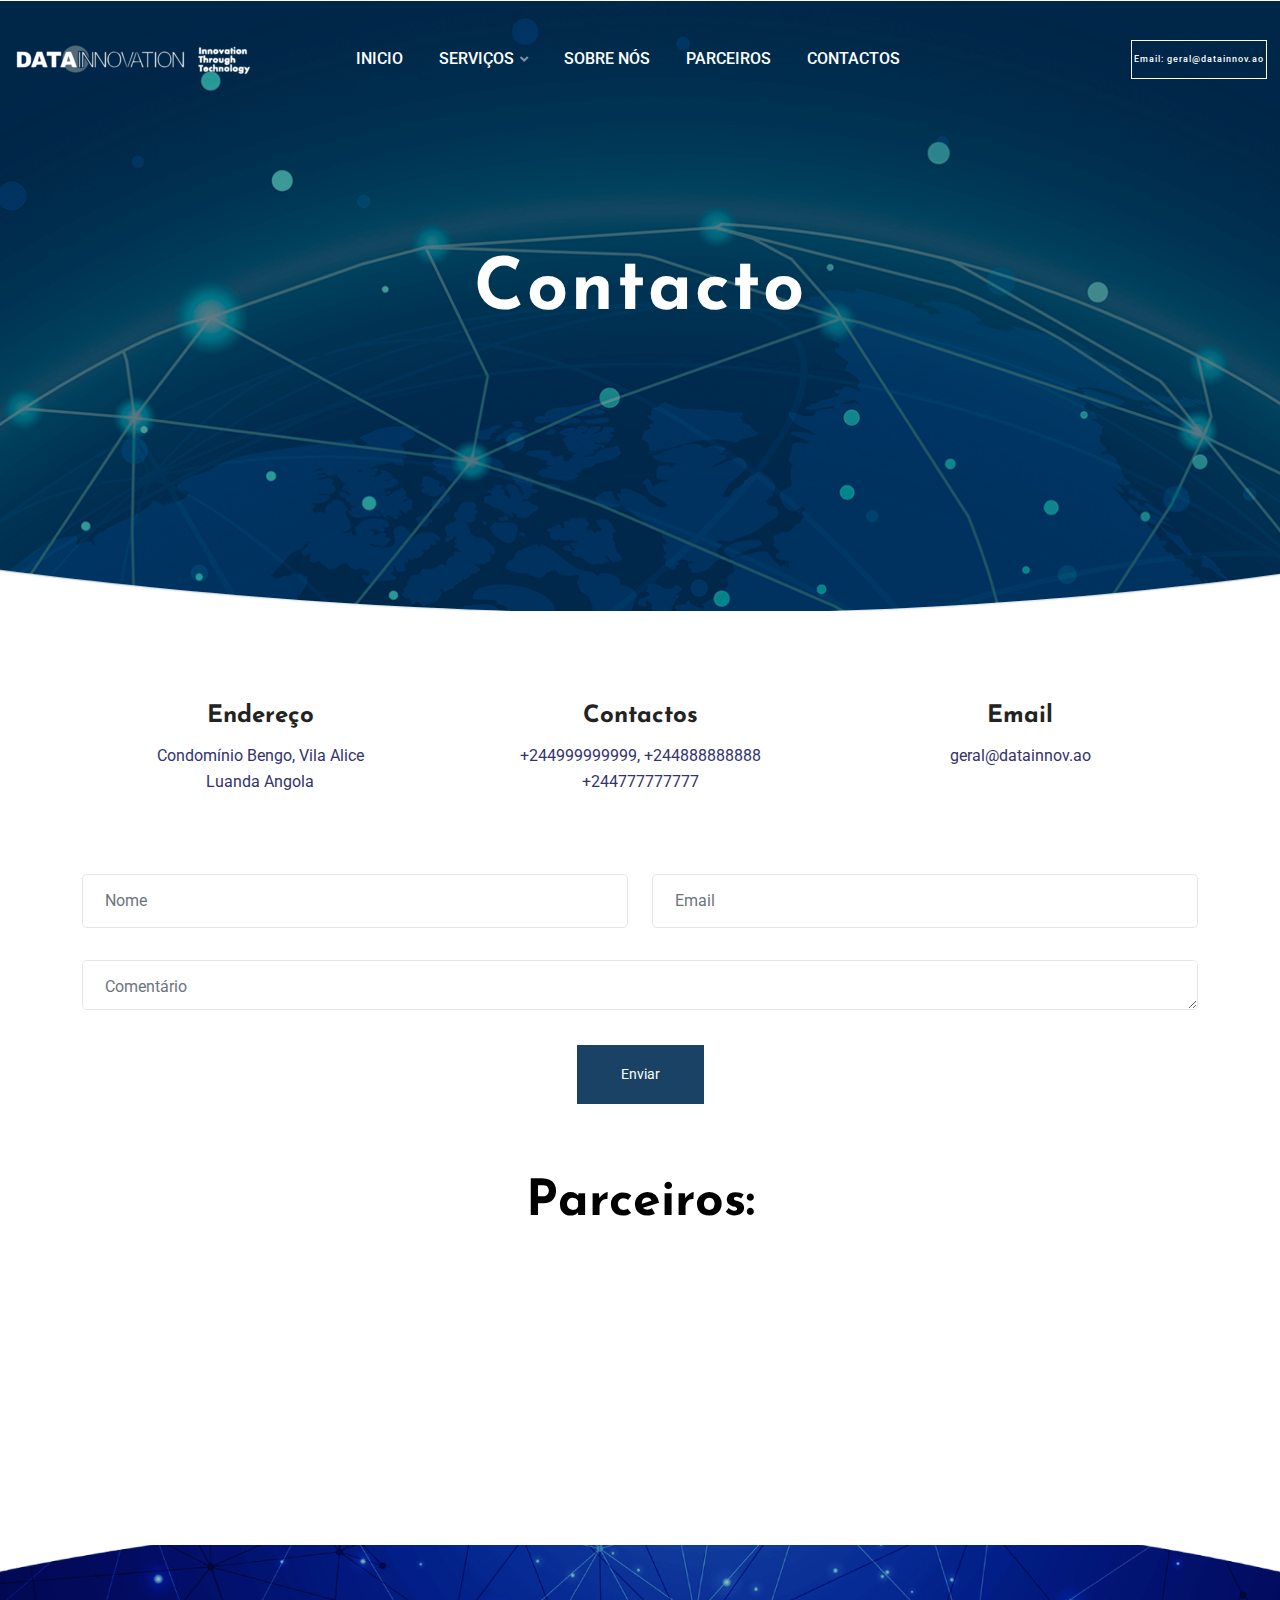
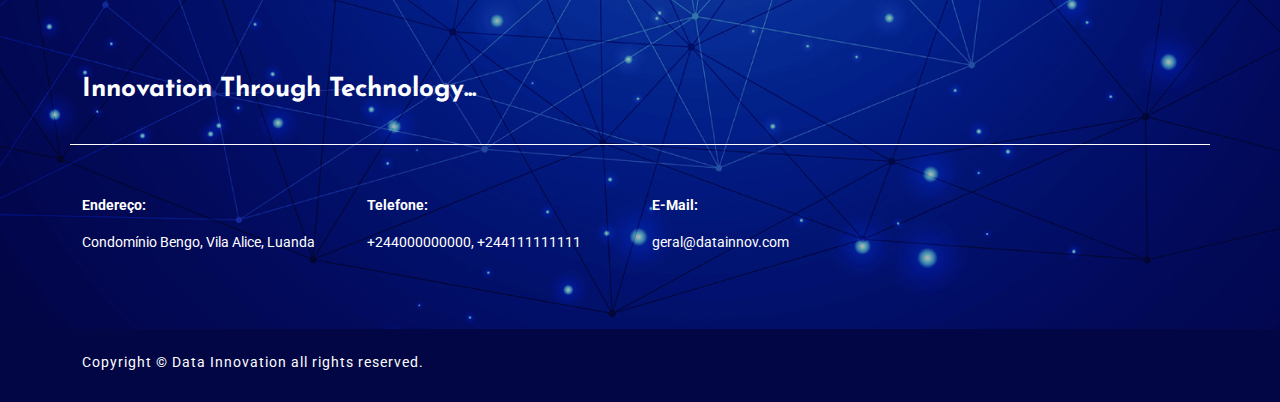
==== commit 55565a71: "contact page update" ====
--- a/contact.html
+++ b/contact.html
@@ -1,4 +1,4 @@
-g493<!DOCTYPE HTML>
+<!DOCTYPE HTML>
 <html lang="en-US">
 <head>
 	<meta charset="UTF-8">
@@ -40,6 +40,7 @@
 	<link rel="stylesheet" href="assets/css/swiper-bundle.min.css" type="text/css" media="all" />
 	<!-- responsive CSS -->
 	<link rel="stylesheet" href="assets/css/responsive.css" type="text/css" media="all" />
+	<link rel="stylesheet" href="assets/css/custom.css" type="text/css" media="all" />
 	<!-- modernizr js -->	
 	<script src="assets/js/vendor/modernizr-3.5.0.min.js"></script>
 	
@@ -131,7 +132,7 @@
 	<div class="contact-area pt-90 pb-70">
 		<div class="container">
 			<div class="row">
-				<div class="col-lg-4 col-md-6">
+				<div class="col-lg-4 col-md-4">
 					<div class="single-contact-box">
 						<div class="contact-content">
 							<div class="contact-title">
@@ -143,11 +144,11 @@
 						</div>
 					</div>
 				</div>
-				<div class="col-lg-4 col-md-6">
+				<div class="col-lg-4 col-md-4">
 					<div class="single-contact-box">
 						<div class="contact-content">
 							<div class="contact-title">
-							<h2>Emergency Phone</h2>
+							<h2>Contactos</h2>
 						</div>
 						<div class="contact-content-text">
 							<p>+244999999999, +244888888888 <br>+244777777777</p>
@@ -155,11 +156,11 @@
 						</div>
 					</div>
 				</div>
-				<div class="col-lg-4 col-md-6">
+				<div class="col-lg-4 col-md-4">
 					<div class="single-contact-box">
 						<div class="contact-content">
 							<div class="contact-title">
-							<h2>mail</h2>
+							<h2>Email</h2>
 						</div>
 						<div class="contact-content-text">
 							<p>geral@datainnov.ao</p>
@@ -194,6 +195,38 @@
 						</div>
 					</form>
 					<p class="form-message"></p>
+				</div>
+			</div>
+		</div>
+	</div>
+	<!--==================================================-->
+	<!--Start ailata service Area-->
+	<!--==================================================-->
+	<div class="container-fluid">
+		<div class="brand-area_title">
+			<h1>Parceiros:</h1>
+		</div>
+		<div class="row">
+			<div class="service_list owl-carousel">
+				<div class="col-lg-12 wow fadeInUp animated" data-wow-delay="0ms" data-wow-duration="1500ms" style="visibility: visible; animation-duration: 1500ms; animation-delay: 0ms; animation-name: fadeInUp;">
+					<div class="single-service-box_1">
+						<img src="assets/images/brand/vmware-logo.png" alt="">
+					</div>
+				</div>
+				<div class="col-lg-12 wow fadeInUp animated" data-wow-delay="0ms" data-wow-duration="1500ms" style="visibility: visible; animation-duration: 1500ms; animation-delay: 0ms; animation-name: fadeInUp;">
+					<div class="single-service-box_1">
+						<img src="assets/images/brand/microsoft-logo.png" alt="">
+					</div>
+				</div>
+				<div class="col-lg-12 wow fadeInUp animated" data-wow-delay="0ms" data-wow-duration="1500ms" style="visibility: visible; animation-duration: 1500ms; animation-delay: 0ms; animation-name: fadeInUp;">
+					<div class="single-service-box_1">
+						<img src="assets/images/brand/dell-logo.png" alt="">
+					</div>
+				</div>
+				<div class="col-lg-12 wow fadeInUp animated" data-wow-delay="0ms" data-wow-duration="1500ms" style="visibility: visible; animation-duration: 1500ms; animation-delay: 0ms; animation-name: fadeInUp;">
+					<div class="single-service-box_1">
+						<img src="assets/images/brand/casr-logo.png" alt="">
+					</div>
 				</div>
 			</div>
 		</div>
--- a/assets/css/custom.css
+++ b/assets/css/custom.css
@@ -0,0 +1,530 @@
+
+
+.single-service-box_1 {
+    background: rgba(255,255,255,0.20);
+    /* padding: 44px 23px 56px; */
+    border-radius: 0;
+    margin-bottom: 30px;
+    margin-right: 10px;
+    box-shadow: 0 10px 25px rgb(0 0 0/13%);
+    transition: .5s;
+    margin-top: 20px;
+    text-align: center;
+    position: relative;
+    z-index: 1;
+}
+.single-service-box_1:before {
+    position: absolute;
+    content: "";
+    left: 0;
+    bottom: 0;
+    height: 0%;
+    width: 100%;
+    background: rgba(95,194,199,0.50);
+    z-index: -1;
+    transition: .5s;
+}
+.single-service-box_1:hover:before{
+    height: 100%;
+}
+.single-service-box_1:hover{
+    transform: translateY(-10px);
+}
+
+.brand-area_title h1 {
+    color: #000000;
+
+    margin: 0;
+    font-weight: 800;
+    text-align: center;
+}
+
+/*RESOLUÇÃO*/
+@media (min-width: 1500px) and (max-width: 2000px) {
+    .bounce-animate3 {
+
+        padding-top: 150px;
+    }
+
+    .bounce-animate4 {
+
+        padding-top: 100px;
+    }
+
+    img.rotate {
+        left: -70px;
+        top: -95px;
+    }
+
+    .bounce-animate3 {
+
+        padding-top: 150px;
+    }
+
+    .about-img.shap3 img {
+        width: 0%;
+    }
+}
+
+/*RESOLUÇÃO*/
+@media (min-width: 1365px) and (max-width: 1500px) {
+
+    .bounce-animate3 {
+
+        padding-top: 150px;
+    }
+
+    .bounce-animate4 {
+
+        padding-top: 100px;
+    }
+
+    img.rotate {
+        left: -40px;
+        top: -70px;
+    }
+
+    .about-img.shap3 img {
+        width: 0%;
+    }
+
+}
+
+
+/* RESOLUÇÃO */
+@media (min-width: 1024px) and (max-width: 1364px) {
+    .banner-area {
+
+        height: 700px;
+    }
+
+    .bounce-animate3 {
+
+        padding-top: 150px;
+    }
+
+    .bounce-animate4 {
+
+        padding-top: 150px;
+    }
+
+    .about-thumb img {
+        width: 80%;
+    }
+
+    img.rotate {
+        left: -40px;
+        top: -50px;
+        width: 95%;
+    }
+
+    .about-img.shap12 img {
+        width: 0%;
+    }
+
+    .about-img.shap3 img {
+        width: 0%;
+    }
+
+    .about-img.shap7 img {
+        width: 45%;
+
+    }
+
+    .about-img.shap7 {
+        top: 21%;
+        right: -10%;
+    }
+
+    .about-img.shap6 {
+        top: -20%;
+        left: 10%;
+    }
+
+    .about-img.shap4 {
+        right: 11%;
+        bottom: -15%;
+    }
+
+    .about-img.shap2 {
+        top: -46px;
+        right: 10%;
+
+    }
+}
+
+/* RESOLUÇÃO */
+@media (min-width: 992px) and (max-width: 1024px) {
+    .single-service-box {
+        margin-right: 4px;
+    }
+
+    .banner-area {
+
+        height: 700px;
+    }
+
+    .bounce-animate3 {
+
+        padding-top: 150px;
+    }
+
+    .bounce-animate4 {
+
+        padding-top: 150px;
+    }
+
+    .about-area.style-two .about-thumb {
+
+        position: relative;
+        /*   top: 10px; */
+
+    }
+
+
+    .about-thumb img {
+        width: 80%;
+    }
+
+    img.rotate {
+        left: -30px;
+        top: -50px;
+        width: 95%;
+    }
+
+    .about-img.shap12 img {
+        width: 0%;
+    }
+
+    .about-img.shap3 img {
+        width: 0%;
+    }
+
+    .about-img.shap7 img {
+        width: 45%;
+
+    }
+
+    .about-img.shap7 {
+        top: 21%;
+        right: -10%;
+    }
+
+    .about-img.shap6 {
+        top: -20%;
+        left: 10%;
+    }
+
+    .about-img.shap4 {
+        right: -5%;
+        bottom: -15%;
+    }
+
+    .about-img.shap2 {
+        top: -76px;
+        right: 10%;
+
+    }
+
+    .about-img.shap1 {
+        top: 10px;
+        left: -89px;
+    }
+}
+
+/* RESOLUÇÃO*/
+@media (min-width: 768px) and (max-width: 991px) {
+    .single-service-box {
+        margin-right: 2px;
+    }
+
+    .banner-area {
+
+        height: 600px;
+    }
+
+    .bounce-animate3 {
+
+        padding-top: 150px;
+    }
+
+    .bounce-animate4 {
+
+        padding-top: 100px;
+    }
+
+    .banner-content {
+
+        padding-top: 150px;
+    }
+
+    .about-thumb img {
+        width: 50%;
+    }
+
+    img.rotate {
+        left: -30px;
+        top: -50px;
+        width: 60%;
+    }
+
+    .about-img.shap12 img {
+        width: 0%;
+    }
+
+    .about-img.shap3 img {
+        width: 0%;
+    }
+
+    .about-img.shap10 img {
+        width: 0%;
+    }
+
+    .about-img.shap7 img {
+        width: 45%;
+
+    }
+
+    .about-img.shap7 {
+        top: 21%;
+        right: 25%;
+    }
+
+    .about-img.shap6 {
+        top: -20%;
+        left: 10%;
+    }
+
+    .about-img.shap4 {
+        right: 35%;
+        bottom: -15%;
+    }
+
+    .about-img.shap2 {
+        top: -66px;
+        right: 40%;
+
+    }
+
+    .about-img.shap1 {
+        top: 10px;
+        left: -89px;
+    }
+
+    .about-area.style-two .about-thumb {
+        left: 200px;
+        position: relative;
+        top: 10px;
+        bottom: 10px;
+        padding-left: 20px;
+    }
+}
+
+/* RESOLUÇÃO */
+@media only screen and (min-width: 600px) and (max-width: 767px) {
+    .single-service-box {
+        margin-right: 0px;
+    }
+
+    .banner-area {
+
+        height: 150px;
+    }
+
+    .banner-content {
+        text-align: center;
+        padding-top: 100px;
+    }
+
+    .banner-content p {
+        text-align: center;
+        width: 100%;
+    }
+
+    .bounce-animate4 {
+
+        padding: 50px 20px;
+
+    }
+
+    .about-thumb img {
+        width: 60%;
+    }
+
+    img.rotate {
+        left: -25px;
+        top: -50px;
+        width: 70%;
+    }
+
+    .about-img.shap12 img {
+        width: 0%;
+    }
+
+    .about-img.shap3 img {
+        width: 0%;
+    }
+
+    .about-img.shap10 img {
+        width: 0%;
+    }
+
+    .about-img.shap6 img {
+        width: 0%;
+    }
+
+    .about-img.shap7 img {
+        width: 45%;
+
+    }
+
+    .about-img.shap7 {
+        top: 21%;
+        right: 10%;
+    }
+
+    .about-img.shap6 {
+        top: -20%;
+        left: 10%;
+    }
+
+    .about-img.shap4 {
+        right: 15%;
+        bottom: -15%;
+    }
+
+    .about-img.shap2 {
+        top: -66px;
+        right: 40%;
+
+    }
+
+    .about-img.shap1 {
+        top: 10px;
+        left: -89px;
+    }
+
+    .about-area.style-two .about-thumb {
+        left: 140px;
+        position: relative;
+        top: 20px;
+        padding-left: 20px;
+    }
+}
+
+/* RESOLUÇÃO */
+@media only screen and (min-width: 320px) and (max-width: 599px) {
+    .single-service-box {
+        margin-right: 0px;
+    }
+
+    .banner-content {
+        text-align: center;
+        padding-top: 150px;
+    }
+
+    .banner-content p {
+        text-align: center;
+        width: 100%;
+    }
+
+    .banner-area {
+
+        height: 550px;
+    }
+
+    .bounce-animate4 {
+
+        padding-top: 50px;
+
+    }
+
+    .about-button {
+        text-align: center;
+
+    }
+
+    .about-thumb img {
+        width: 60%;
+    }
+
+    img.rotate {
+
+        width: 0%;
+    }
+
+    .about-img.shap1 img {
+        width: 0%;
+    }
+
+    .about-img.shap2 img {
+        width: 0%;
+    }
+
+    .about-img.shap3 img {
+        width: 0%;
+    }
+
+    .about-img.shap4 img {
+        width: 0%;
+    }
+
+    .about-img.shap5 img {
+        width: 0%;
+
+    }
+
+    .about-img.shap6 img {
+        width: 0%;
+
+    }
+
+    .about-img.shap7 img {
+        width: 0%;
+
+    }
+
+    .about-img.shap8 img {
+        width: 0%;
+
+    }
+
+    .about-img.shap9 img {
+        width: 0%;
+
+    }
+
+    .about-img.shap10 img {
+        width: 0%;
+
+    }
+
+    .about-img.shap11 img {
+        width: 0%;
+
+    }
+
+    .about-img.shap12 img {
+        width: 0%;
+
+    }
+
+    .about-area.style-two .about-thumb {
+        left: 100px;
+        position: relative;
+        top: 20px;
+        padding-left: 20px;
+    }
+
+    .dreamit-section-sub-title h5 {
+text-align: center;
+        padding-top: 20px;
+    }
+
+    .about-area.style-two .dreamit-section-main-title h2 {
+        text-align: center;
+    }
+    .about-area.style-two .dreamit-section-content-text p {
+       text-align: center;
+    }
+}